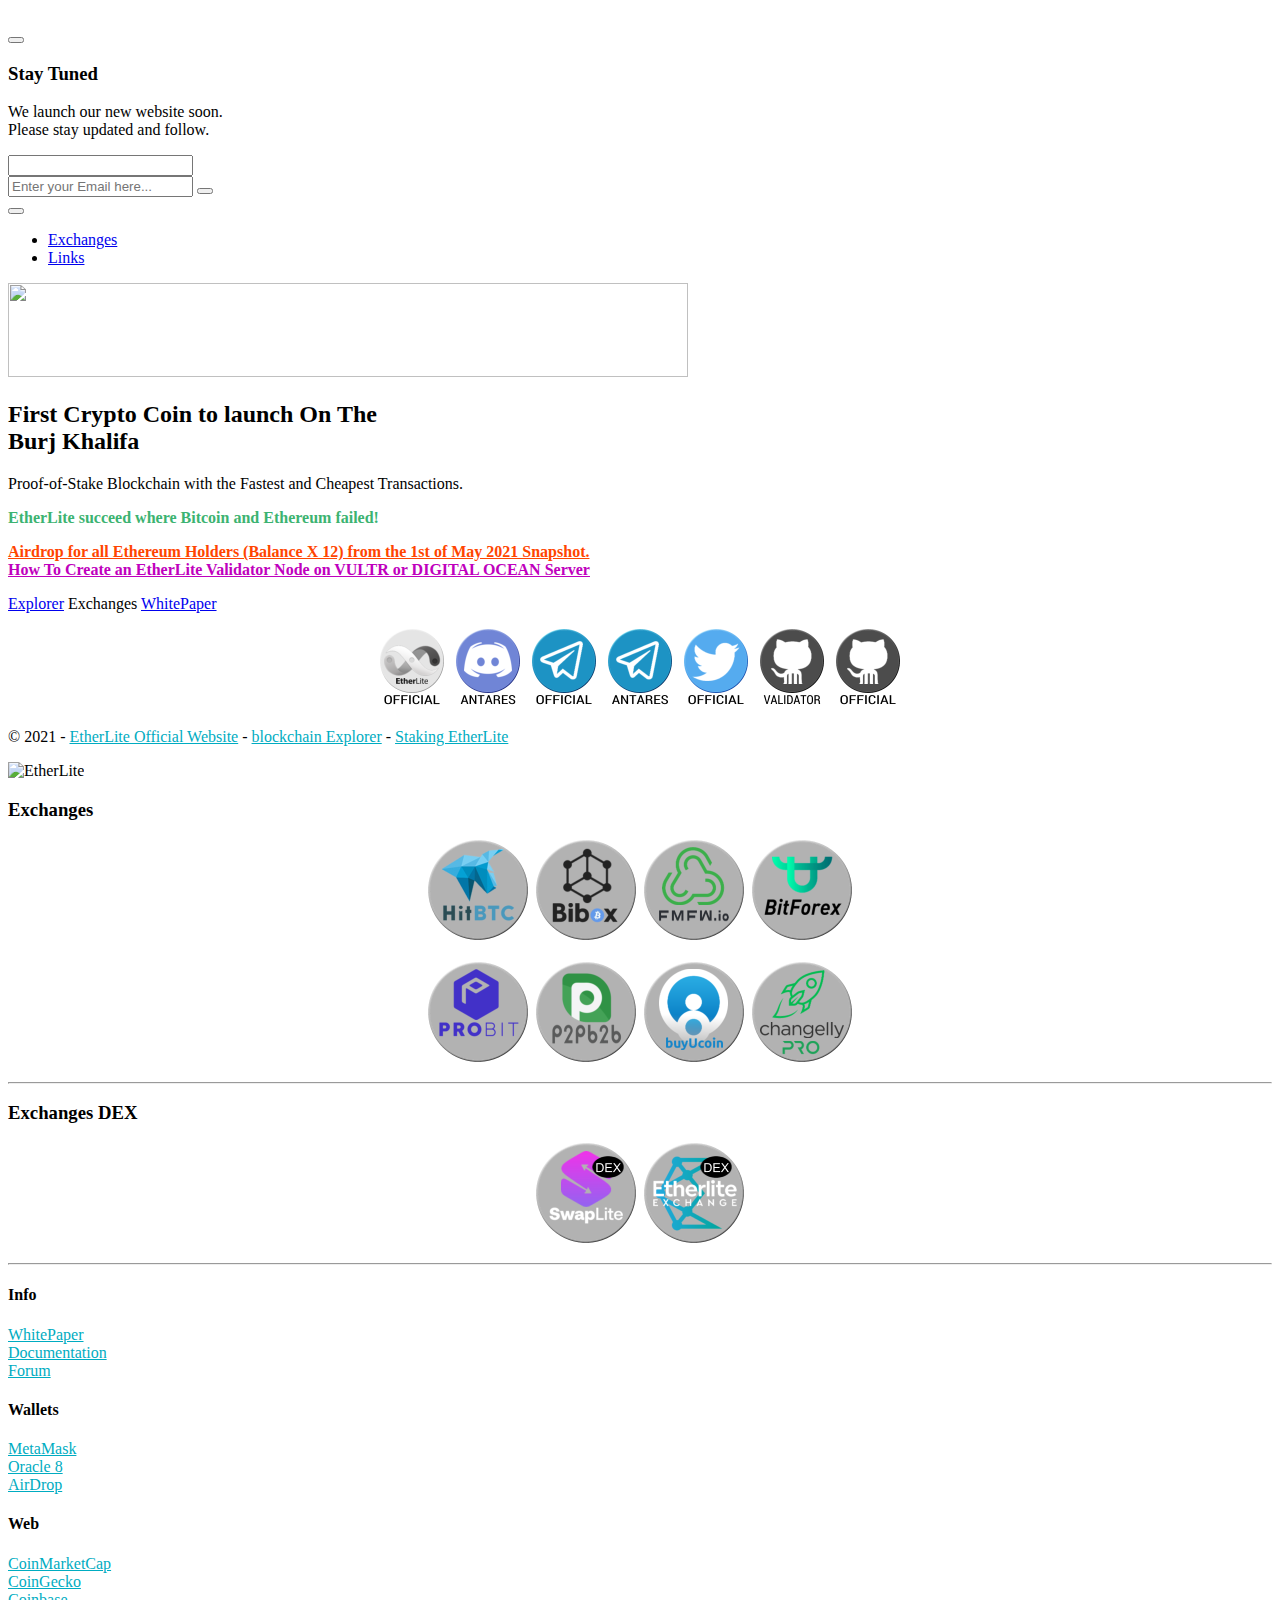
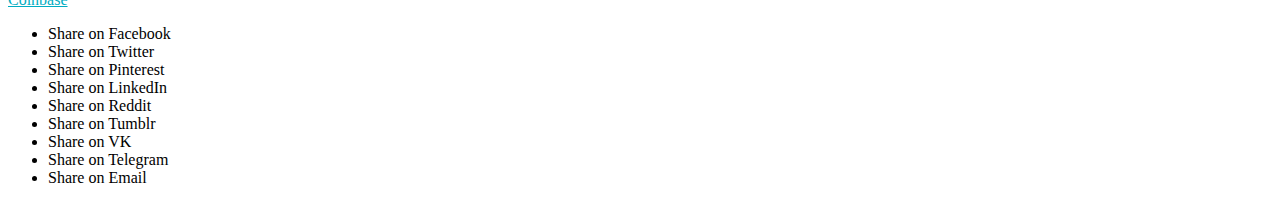
==== index.html @ 280eb6f5 "Add files via upload" ====
<!DOCTYPE html>
<html lang="en">
<head>
<meta charset="utf-8">
  <meta http-equiv="X-UA-Compatible" content="IE=edge">
  <meta name="viewport" content="width=device-width, initial-scale=1, user-scalable=no">
	<title>EtherLite (ETL) VIP UnOfficial</title>
	<meta name="description" content="Proof-of-Stake Blockchain with the Fastest and Cheapest Transactions. EtherLite succeed where Bitcoin and Ethereum failed!" />
	<meta name="keywords" content="etherlite, bitcoin, ethereum, etl, crypto, cryptocurrency, blockchain" />
	<meta name="author" content="EtherLite"/>
	<link rel="canonical" href="https://etherlite.vip" />

	<!-- for Facebook --> 
	<meta property="og:title" content="EtherLite (ETL) VIP UnOfficial" />
	<meta property="og:image" content="http://etherlite.vip/fb.png" /> 
	<meta property="og:image:secure_url" content="https://etherlite.vip/fb.png" />
	<meta property="og:description" content="Proof-of-Stake Blockchain with the Fastest and Cheapest Transactions. EtherLite succeed where Bitcoin and Ethereum failed!" />
	<meta property="og:url" content="https://etherlite.vip" />
	<meta property="fb:app_id" content="796584063878642" />
	<meta property="og:type" content="website" />
	<meta property="og:site_name" content="EtherLite" />

	<!-- for itemprop -->
	<meta itemprop="name" content="EtherLite (ETL) VIP UnOfficial">
	<meta itemprop="description" content="Proof-of-Stake Blockchain with the Fastest and Cheapest Transactions. EtherLite succeed where Bitcoin and Ethereum failed!">
	<meta itemprop="image" content="https://etherlite.vip/fb.png">

	<!-- for Twitter -->
	<meta name="twitter:card" content="summary_large_image">
	<meta name="twitter:title" content="EtherLite (ETL) VIP UnOfficial">
	<meta name="twitter:description" content="Proof-of-Stake Blockchain with the Fastest and Cheapest Transactions. EtherLite succeed where Bitcoin and Ethereum failed!">
	<meta name="twitter:image" content="https://etherlite.vip/fb.png">

  <!-- Favicon -->
<link rel="apple-touch-icon" sizes="180x180" href="/apple-touch-icon.png">
<link rel="icon" type="image/png" sizes="32x32" href="/favicon-32x32.png">
<link rel="icon" type="image/png" sizes="16x16" href="/favicon-16x16.png">
<link rel="manifest" href="/site.webmanifest">
<link rel="mask-icon" href="/safari-pinned-tab.svg" color="#5bbad5">
<meta name="msapplication-TileColor" content="#603cba">
<meta name="theme-color" content="#ffffff">

  <!-- Bootstrap CSS -->
  <link rel="stylesheet" href="css/plugins/bootstrap.min.css">

  <!-- Font Icons -->
  <link rel="stylesheet"
        href="css/icons/font-awesome.css">
  <link rel="stylesheet"
        href="css/icons/linea.css">

  <!-- Google Fonts -->
  <link rel="stylesheet" type="text/css"
        href="https://fonts.googleapis.com/css?family=Source+Sans+Pro:300,400,600,700">

  <!-- Plugins CSS -->
  <link rel="stylesheet" href="css/plugins/loaders.min.css">
  <link rel="stylesheet" href="css/plugins/photoswipe.css">
  <link rel="stylesheet" href="css/icons/photoswipe/icons.css">


  <!-- Custom CSS -->
  <link rel="stylesheet" href="css/style.css">

  <!-- Responsive CSS -->
  <link href="css/responsive.css" rel="stylesheet">

  <!-- Cache
  <meta http-equiv="Cache-Control" content="no-cache, no-store, must-revalidate" />
  <meta http-equiv="Pragma" content="no-cache" />
  <meta http-equiv="Expires" content="0" />-->

<!-- Start of sidebar assets code -->
  <link href="super-sidebar/css/super-sidebar.min.css" type="text/css" rel="stylesheet">
  <link href="super-sidebar/font-awesome/css/all.min.css" type="text/css" rel="stylesheet">
  <script src="super-sidebar/js/jquery-3.4.1.min.js" type="text/javascript"></script>
  <script src="super-sidebar/js/velocity.min.js" type="text/javascript"></script>
  <script src="super-sidebar/js/jquery.super-sidebar.min.js" type="text/javascript"></script>
<!-- End of sidebar assets code -->

  <!-- HTML5 shim and Respond.js for IE8 support of HTML5 elements and media queries -->
  <!-- WARNING: Respond.js doesn't work if you view the page via file:// -->
  <!--[if lt IE 9]>
  <script src="https://oss.maxcdn.com/html5shiv/3.7.2/html5shiv.min.js"></script>
  <script src="https://oss.maxcdn.com/respond/1.4.2/respond.min.js"></script>
  <![endif]-->

</head>
<body data-spy="scroll" data-target=".scrollspy" class="bg-dark">

<!-- Preloader  -->
<div class="loader bg-dark">
  <div class="loader-inner ball-scale-ripple-multiple ball-scale-ripple-multiple-color">
    <div></div>
    <div></div>
    <div></div>
  </div>
</div>
<!-- /End Preloader  -->


<div id="page">

  <!-- ============================
       BG & Overlays
  ================================= -->

  <!-- Youtube BG -->
  <div class="section-overlay media youtube">

    <!-- BG-Youtube: Insert Video Id of Youtube-Video; Use element data-video-id -->
    <div id="page-youtube" data-video-id="Ii9-MaqueEE">
      <!-- Support Fix: set Image  -->
      <img src="images/page-youtube-image.jpg" alt="">
    </div>
  </div>
  <!-- /End Youtube BG -->

  <!-- Overlay BG -->
  <div class="section-overlay bg-black overlay-opacity"></div>
  <!-- /End Overlay BG -->

  <!-- Modal -->
  <div id="modal-notify" class="modal fade modal-scale" tabindex="-1" role="dialog"
       aria-labelledby="meinModalLabel">

    <!-- .modal-dialog -->
    <div class="modal-dialog" role="document">
      <div>

        <!-- .modal-content -->
        <div class="modal-content text-center bg-dark text-light">
          <button class="button-close" data-dismiss="modal" aria-label="Close"><i
              class="icon icon-lg icon-arrows-remove"></i></button>


          <!-- Headline -->
          <div class="wrap-line border-dark">
            <h3><span class="font-weight-200">Stay</span> Tuned</h3>
          </div>
          <!-- /End Headline -->

          <!-- Description -->
          <div class="p-t-b-15">
            <p>We launch our new website soon.<br>
              Please stay updated and follow.</p>
          </div>
          <!-- /End Description -->

          <div class="p-t-b-30">

            <!-- Newsletter Form:
             alternative newsletter form via email;
             write your email in newsletter-process.php and use:
             <form action="php/newsletter-process.php" id="newsletter-form" method="post"> insted of
             <form id="mc-form"> -->
            <form id="mc-form">

              <input type="text" class="form-control form-control-custom" tabindex="-1"
                     id="text-field-nl" name="text-field-nl">

              <!-- Input Group -->
              <div class="input-group">
                <input type="email" id="email" class="form-control form-control-light"
                       name="email"
                       placeholder="Enter your Email here...">
                  <span class="input-group-btn">
                    <button type="submit" class="btn btn-color"><i
                        class="icon icon-sm icon-arrows-slim-right-dashed"></i>
                    </button>
                  </span>
              </div>
              <!-- /End Input Group -->

              <!-- Message Alert -->
              <div id="message-newsletter" class="message-wrapper text-white message">

                <span><i class="icon icon-sm icon-arrows-slim-right-dashed"></i><label
                    class="message-text" for="email"></label></span>
              </div>
              <!-- /End Message Alert -->

            </form>
            <!-- /End Newsletter Form -->

          </div>
        </div>

      </div>
      <!-- /End .modal-content -->
    </div>
    <!-- /End .modal-dialog -->
  </div>
  <!-- /End Modal -->

  <!-- ============================
       Header Navigation
  ================================= -->

  <header>
    <nav class="navbar navbar-fixed-top">
      <div class="container-fluid">
        <div class="row">
          <div class="col-md-12 text-white col-transform">
            <div class="navbar-wrapper">

              <!-- Navbar Button -->
              <button class="navbar-button show-info" data-href="#content">
                <span></span>
                <span></span>
                <span></span>
              </button>
              <!-- /End Navbar Button -->

              <!-- Navbar Links -->
              <div class="navbar-links scrollspy">
                <ul class="nav">
                  <li><a class="smooth-scroll link-white" href="#about">Exchanges</a></li>
                  <li><a class="smooth-scroll link-white" href="#contact">Links</a></li>
                </ul>
              </div>
              <!-- /End Navbar Links -->

            </div>
          </div>
        </div>
      </div>
    </nav>
  </header>

  <div class="container-fluid">
    <div class="row">


      <!-- ============================
           Info
      ================================= -->

      <div id="info" class="col-md-12 text-white text-center page-info col-transform">
        <div class="vert-middle">
          <div class="reveal scale-out">

            <!-- Logo -->
            <div class="p-t-b-15">
              <img src="images/web68.jpg" height="94" width="680" alt="">
            </div>
            <!-- /End Logo -->

            <div class="p-t-b-15">
              <!-- Headline & Description -->
              <h2><span class="font-weight-200">First Crypto Coin to launch On The</span><br>Burj Khalifa</h2>

              <p>Proof-of-Stake Blockchain with  the Fastest and Cheapest Transactions.</p><p style="color: #3cb371"><b>EtherLite succeed where Bitcoin and Ethereum failed!</b></p><p style="color: #ff4500"><b><a href="https://airdrop.etherlite.org" target="_blank" style="color: #ff4500">Airdrop for all Ethereum Holders (Balance X 12) from the 1st of May 2021 Snapshot.</a></b><br>
			    <b><a href="https://github.com/antares-etherlite/validator-node-screen" target="_blank" style="color: #bf00bd">How To Create an EtherLite Validator Node on VULTR or DIGITAL OCEAN Server</a></b><br>
              </p>
              <!-- /End Headline & Description -->
            </div>

            <!-- Buttons -->
            <div class="p-t-b-15 btn-row">
			<a class="btn btn-color" href="https://explorer.etherlite.org" target="_blank">Explorer</a>
              <a class="btn btn-border-white show-info"
                 role="button" data-href="#content">
                Exchanges
              </a>
			<a class="btn btn-color" href="https://etherlite.org/assets/doc/EtherLite-Whitepaper.pdf" target="_blank">WhitePaper</a>
            </div>
            <!-- /End Buttons -->

            <!-- Social Media Links -->
            <div class="p-t-b-30">
              <p>
				<div><center>
					<a href = "https://etherlite.org/" target = "_blank"><img src="b/etherlite.png" alt="Website" title = "Official Website"></a>&nbsp;&nbsp;
					<a href = "https://discord.gg/uHEVyRc6Zb" target = "_blank"><img src="b/discord.png" alt="Discord" title = "Antares Discord"></a>&nbsp;&nbsp;
					<a href = "https://t.me/EtherLiteOfficial" target = "_blank"><img src="b/telegram.png" alt="Telegram" title = "Official Telegram"></a>&nbsp;&nbsp;
					<a href = "https://t.me/etherlite_stakvaldev" target = "_blank"><img src="b/telegrama.png" alt="Telegram" title = "Antares Telegram"></a>&nbsp;&nbsp;
					<a href = "https://twitter.com/EtherliteOrg" target = "_blank"><img src="b/twitter.png" alt="Twitter" title = "Official Twitter"></a>&nbsp;&nbsp;
					<a href = "https://github.com/antares-etherlite/validator-node-screen" target = "_blank"><img src="b/githubv.png" alt="Github" title = "Create Validator Node"></a>&nbsp;&nbsp;
					<a href = "https://github.com/etherlite-org" target = "_blank"><img src="b/github.png" alt="Github" title = "Official GitHub"></a>
				</center></div></br>
					© 2021 - <a href="https://etherlite.org" target="_blank" style="color: #00ACC1">EtherLite Official Website</a> - 
               <a href="https://explorer.etherlite.org" target="_blank" style="color: #00ACC1">blockchain Explorer</a> - <a href="https://staking.etherlite.org/" target="_blank" style="color: #00ACC1">Staking EtherLite</a>
              </p>
            </div>
            <!-- Social Media Links -->

          </div>
        </div>
      </div>


      <!-- ============================
           Content
      ================================= -->

      <div id="content" class="page-content col-md-6 text-center bg-white-09">

        <!-- ----------------------------
             About Section
        --------------------------------- -->

        <section id="about" class="p-t-b-30">
          <div class="row">
            <div class="col-sm-8 col-sm-offset-2">
				<img src="images/etherlitesm.jpg" alt="EtherLite" title = "EtherLite" style="max-width:100%;height:auto;">
              <!-- Headline -->
              <div class="wrap-line border-dark">
                <h3><span class="font-weight-200"></span>Exchanges</h3>
              </div>
              <!-- /End Headline -->

              <!-- Description -->
              <div class="p-t-b-15">
                 <p>
				<div><center>
					<a href = "https://hitbtc.com/etl-to-btc" target = "_blank"><img src="b/hitbtc.png" alt="HitBTC" title = "ETL/BTC" style="max-width:100%;height:auto;"></a>&nbsp;
					<a href = "https://www.bibox.com/en/exchange/basic/ETL_USDT" target = "_blank"><img src="b/bibox.png" alt="Bibox" title = "ETL/USDT" style="max-width:100%;height:auto;"></a>&nbsp;
					<a href = "https://fmfw.io/etl-to-usdt" target = "_blank"><img src="b/bitcoincom.png" alt="FMFW" title = "ETL/USDT" style="max-width:100%;height:auto;"></a>&nbsp;
					<a href = "https://www.bitforex.com/en/spot/etl_eth" target = "_blank"><img src="b/bitforex.png" alt="BitForex" title = "ETL/ETH" style="max-width:100%;height:auto;"></a></br></br>
					<a href = "https://www.probit.com/app/exchange/ETL-USDT" target = "_blank"><img src="b/probit.png" alt="Probit" title = "ETL/USDT" style="max-width:100%;height:auto;"></a>&nbsp;
					<a href = "https://p2pb2b.io/trade/ETL_USDT/" target = "_blank"><img src="b/p2pbpb.png" alt="p2pb2b" title = "ETL/USDT" style="max-width:100%;height:auto;"></a>&nbsp;
					<a href = "https://trade.buyucoin.com/trade/ETL-INR" target = "_blank"><img src="b/buyucoin.png" alt="BuyUCoin" title = "ETL/INR" style="max-width:100%;height:auto;"></a>&nbsp;
					<a href = "https://pro.changelly.com/etl-to-usdt" target = "_blank"><img src="b/changelly.png" alt="Changelly" title = "ETL/USDT" style="max-width:100%;height:auto;"></a>

				</center></div></p>
              </div>
              <!-- /End Description -->
				<hr>
              <!-- Headline -->
              <div class="wrap-line border-dark">
                <h3>Exchanges<span class="font-weight-200"> DEX</span></h3>
              </div>
              <!-- /End Headline -->
				<!-- Description -->
              <div class="p-t-b-15">
                 <p>
				<div><center>
					<a href = "https://swaplite.com" target = "_blank"><img src="b/swaplite.png" alt="SwapLite" title = "ETL/TOKEN" style="max-width:100%;height:auto;"></a>&nbsp;
					<a href = "https://etherlite.exchange" target = "_blank"><img src="b/etherlitedex.png" alt="EtherLiteDex" title = "ETL/TOKEN" style="max-width:100%;height:auto;"></a>

				</center></div></p>
              </div>
              <!-- /End Description -->
				<hr>
            </div>
          </div>

        </section>


        <!-- ----------------------------
             Contact Section
        --------------------------------- -->

        <section id="contact" class="p-t-b-30">
         

          <div class="row">
            <div class="col-lg-10 col-lg-offset-1 col-sm-12">
              <div class="row">
                <div class="col-sm-4 col-xs-6 p-t-b-5">

                  <!-- Icon -->
                  <div class="p-t-b-15">
                    <i class="icon icon-lg icon-basic-geolocalize-01"></i>
                  </div>
                  <!-- /End Icon -->

                  <!-- Address -->
                  <div class="p-t-b-15">
                    <h4>Info</h4>

                    <p><a href="https://etherlite.org/assets/doc/EtherLite-Whitepaper.pdf" target="_blank" style="color: #00ACC1">WhitePaper</a></br>
					<a href="https://doc.etherlite.org/" target="_blank" style="color: #00ACC1">Documentation</a></br>
					<a href="https://forum.etherlite.org/" target="_blank" style="color: #00ACC1">Forum</a></p>
                  </div>
                  <!-- /End Address -->

                </div>

                <div class="col-sm-4 col-xs-6 p-t-b-5">

                  <!-- Icon -->
                  <div class="p-t-b-15">
                    <i class="icon icon-lg icon-ecommerce-money"></i>
                  </div>
                  <!-- /End Icon -->

                  <!-- Address -->
                  <div class="p-t-b-15">
                    <h4>Wallets</h4>

                    <p>
					  <a href="https://doc.etherlite.org/for-developers/wallets" target="_blank" style="color: #00ACC1">MetaMask</a></br>
					  <a href="https://oracle8.org" target="_blank" style="color: #00ACC1">Oracle 8</a></br>
					  <a href="https://airdrop.etherlite.org" target="_blank" style="color: #00ACC1">AirDrop</a>
					</p>
                  </div>
                  <!-- /End Address -->

                </div>

                <div class="col-sm-4  col-sm-offset-0 col-xs-6 col-xs-offset-3 p-t-b-5">

                  <!-- Icon -->
                  <div class="p-t-b-15">
                    <i class="icon icon-lg icon-basic-globe"></i>
                  </div>
                  <!-- /End Icon -->

                  <!-- Address -->
                  <div class="p-t-b-15">
                    <h4>Web</h4>

                    <p><a href="https://coinmarketcap.com/currencies/etherlite/" target="_blank" style="color: #00ACC1">CoinMarketCap</a><br>
					  <a href="https://www.coingecko.com/en/coins/etherlite" target="_blank" style="color: #00ACC1">CoinGecko</a><br>
					  <a href="https://www.coinbase.com/price/etherlite" target="_blank" style="color: #00ACC1">Coinbase</a>
                  </div>
                  <!-- /End Address -->

                </div>
              </div>
            </div>
          </div>

          <!-- Contact Alert -->
          <div id="message-contact" class="message-wrapper text-white message">
            <i class="icon icon-sm icon-arrows-slim-right-dashed"></i>
            <span class="message-text"></span>
          </div>
          <!-- /End Contact Alert -->

        </section>

      </div>
    </div>
  </div>

</div>
<!-- /#page -->
<div id="photoswipe"></div>

<!-- Scripts -->
<script src="js/plugins/bootstrap.min.js"></script>
<script src="js/plugins/scrollreveal.min.js"></script>
<script src="js/plugins/jquery.ajaxchimp.min.js"></script>
<script src="js/plugins/jquery.countdown.min.js"></script>
<script src="js/plugins/jquery.youtubebackground.js"></script>
<script src="js/plugins/prefixfree.min.js"></script>

<!-- Custom Script -->
<script src="js/custom.js"></script>

<!-- Start of sidebar markup code -->
	<div class="super-sidebar">
		<ul class="sb-bar">
			<li class="sb-b-facebook">
				<a data-share="facebook">
					<div class="sb-icon fab fa-facebook-f"></div>
					<div class="sb-label">Share on Facebook</div>
				</a>
			</li>
			<li class="sb-b-twitter">
				<a data-share="twitter">
					<div class="sb-icon fab fa-twitter"></div>
					<div class="sb-label">Share on Twitter</div>
				</a>
			</li>
			<li class="sb-b-pinterest">
				<a data-share="pinterest">
					<div class="sb-icon fab fa-pinterest"></div>
					<div class="sb-label">Share on Pinterest</div>
				</a>
			</li>
			<li class="sb-b-linkedin">
				<a data-share="linkedin">
					<div class="sb-icon fab fa-linkedin-in"></div>
					<div class="sb-label">Share on LinkedIn</div>
				</a>
			</li>
			<li class="sb-b-reddit">
				<a data-share="reddit">
					<div class="sb-icon fab fa-reddit-alien"></div>
					<div class="sb-label">Share on Reddit</div>
				</a>
			</li>
			<li class="sb-b-tumblr">
				<a data-share="tumblr">
					<div class="sb-icon fab fa-tumblr"></div>
					<div class="sb-label">Share on Tumblr</div>
				</a>
			</li>
			<li class="sb-b-vk">
				<a data-share="vk">
					<div class="sb-icon fab fa-vk"></div>
					<div class="sb-label">Share on VK</div>
				</a>
			</li>
			<li class="sb-b-telegram">
				<a data-share="telegram">
					<div class="sb-icon fab fa-telegram"></div>
					<div class="sb-label">Share on Telegram</div>
				</a>
			</li>
			<li class="sb-b-email">
				<a data-share="email">
					<div class="sb-icon fas fa-at"></div>
					<div class="sb-label">Share on Email</div>
				</a>
			</li>
		</ul>
	</div>
	<!-- End of sidebar markup code -->

	<!-- Start of sidebar build code -->
	<script type="text/javascript">
		jQuery(document).ready(function() {

			jQuery(".super-sidebar").superSidebar({
				// Main
				position: ["left", "center"],
				offset: [0, 0],
				buttonShape: "square",
				buttonColor: "white",
				buttonOverColor: "default",
				iconColor: "default",
				iconOverColor: "white",
				labelEnabled: true,
				labelColor: "match",
				labelTextColor: "match",
				labelEffect: "slide-out-fade",
				labelAnimate: [400, "easeOutQuad"],
				labelConnected: false,
				sideSpace: false,
				buttonSpace: true,
				labelSpace: false,
				// Other
				showAfterPosition: false,
				barAnimate: [250, "easeOutQuad"],
				hideUnderWidth: false,
				shareTarget: "default"
			});

		});
	</script>
	<!-- End of sidebar build code -->
<script src="https://www.w3counter.com/tracker.js?id=138879"></script>
</body>
</html>
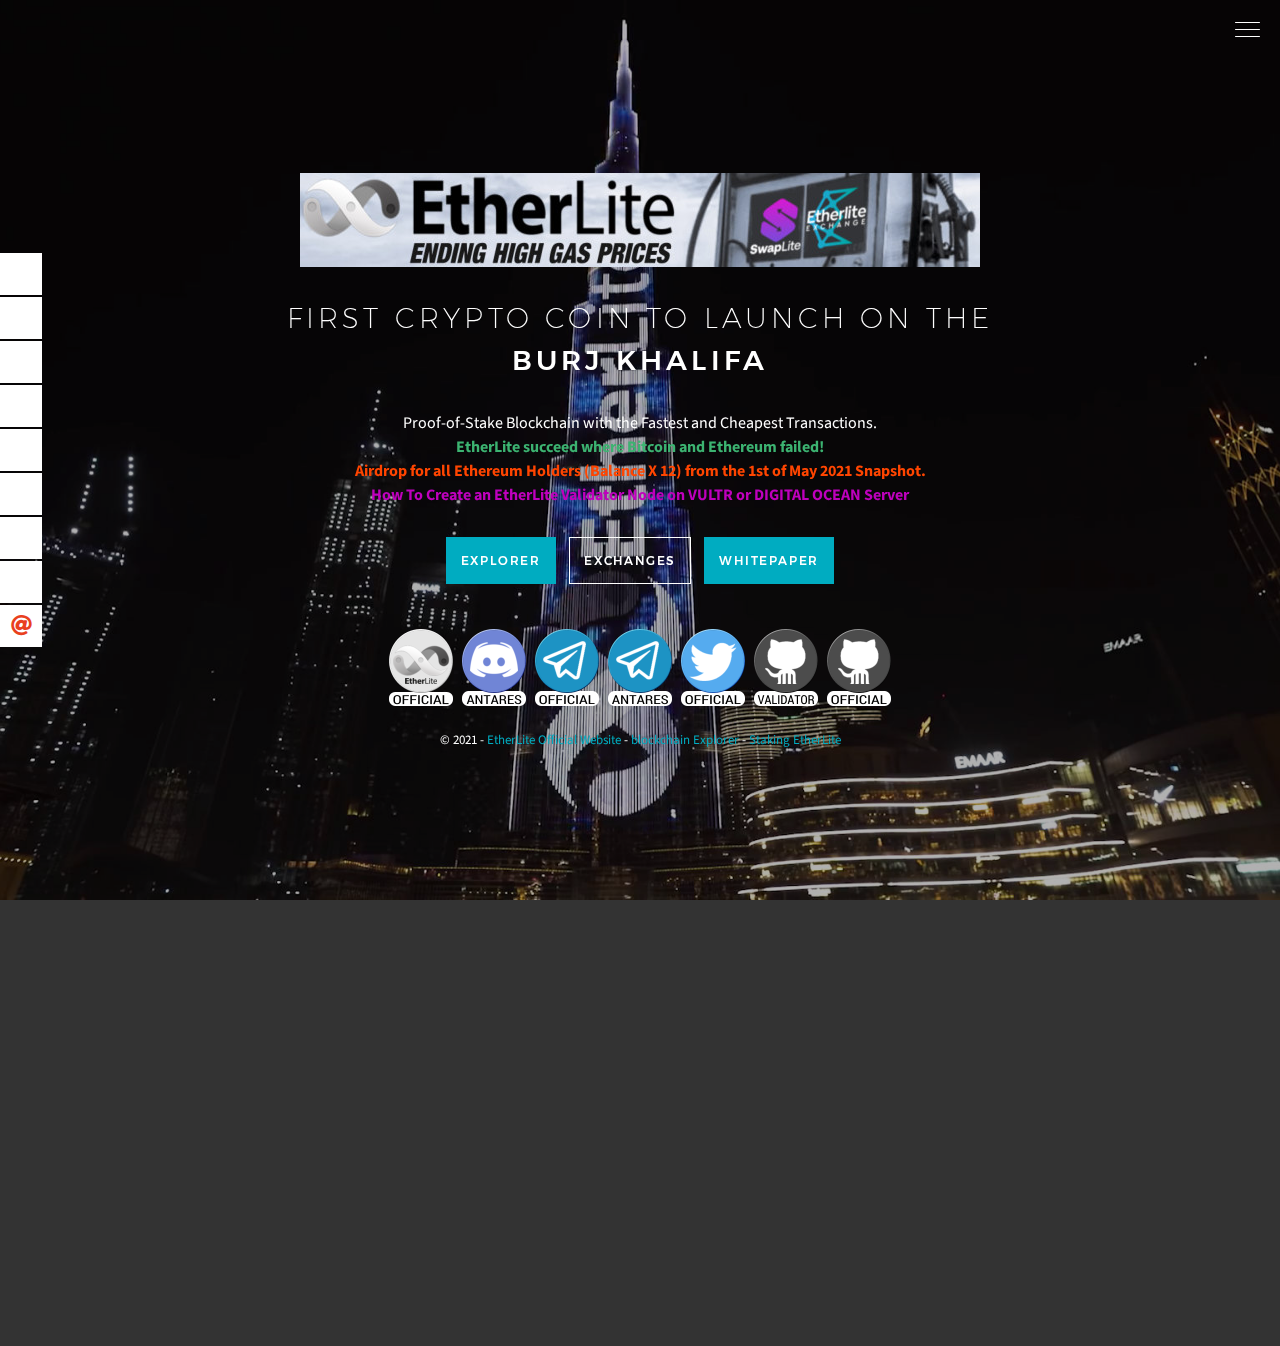
==== commit ccebe95c: "Update index.html" ====
--- a/index.html
+++ b/index.html
@@ -274,7 +274,7 @@
 					<a href = "https://etherlite.org/" target = "_blank"><img src="b/etherlite.png" alt="Website" title = "Official Website"></a>&nbsp;&nbsp;
 					<a href = "https://discord.gg/uHEVyRc6Zb" target = "_blank"><img src="b/discord.png" alt="Discord" title = "Antares Discord"></a>&nbsp;&nbsp;
 					<a href = "https://t.me/EtherLiteOfficial" target = "_blank"><img src="b/telegram.png" alt="Telegram" title = "Official Telegram"></a>&nbsp;&nbsp;
-					<a href = "https://t.me/etherlite_stakvaldev" target = "_blank"><img src="b/telegrama.png" alt="Telegram" title = "Antares Telegram"></a>&nbsp;&nbsp;
+					<a href = "https://t.me/antarescodes" target = "_blank"><img src="b/telegrama.png" alt="Telegram" title = "Antares Telegram"></a>&nbsp;&nbsp;
 					<a href = "https://twitter.com/EtherliteOrg" target = "_blank"><img src="b/twitter.png" alt="Twitter" title = "Official Twitter"></a>&nbsp;&nbsp;
 					<a href = "https://github.com/antares-etherlite/validator-node-screen" target = "_blank"><img src="b/githubv.png" alt="Github" title = "Create Validator Node"></a>&nbsp;&nbsp;
 					<a href = "https://github.com/etherlite-org" target = "_blank"><img src="b/github.png" alt="Github" title = "Official GitHub"></a>
@@ -547,4 +547,4 @@
 	<!-- End of sidebar build code -->
 <script src="https://www.w3counter.com/tracker.js?id=138879"></script>
 </body>
-</html>+</html>
--- a/css/icons/linea.css
+++ b/css/icons/linea.css
@@ -0,0 +1,2903 @@
+@charset "UTF-8";
+
+@font-face {
+  font-family: "linea";
+  src: url("../../fonts/linea/linea.eot");
+  src: url("../../fonts/linea/linea.eot?#iefix") format("embedded-opentype"),
+  url("../../fonts/linea/linea.woff") format("woff"),
+  url("../../fonts/linea/linea.ttf") format("truetype"),
+  url("../../fonts/linea/linea.svg#linea") format("svg");
+  font-weight: normal;
+  font-style: normal;
+
+}
+
+[data-icon]:before {
+  font-family: "linea" !important;
+  content: attr(data-icon);
+  font-style: normal !important;
+  font-weight: normal !important;
+  font-variant: normal !important;
+  text-transform: none !important;
+  speak: none;
+  line-height: 1;
+  -webkit-font-smoothing: antialiased;
+  -moz-osx-font-smoothing: grayscale;
+}
+
+[class^="icon-"]:before,
+[class*=" icon-"]:before {
+  font-family: "linea" !important;
+  font-style: normal !important;
+  font-weight: normal !important;
+  font-variant: normal !important;
+  text-transform: none !important;
+  speak: none;
+  line-height: 1;
+  -webkit-font-smoothing: antialiased;
+  -moz-osx-font-smoothing: grayscale;
+}
+
+.icon-arrows-anticlockwise:before {
+  content: "\61";
+}
+
+.icon-arrows-anticlockwise-dashed:before {
+  content: "\62";
+}
+
+.icon-arrows-button-down:before {
+  content: "\63";
+}
+
+.icon-arrows-button-off:before {
+  content: "\64";
+}
+
+.icon-arrows-button-on:before {
+  content: "\65";
+}
+
+.icon-arrows-button-up-1:before {
+  content: "\66";
+}
+
+.icon-arrows-check:before {
+  content: "\67";
+}
+
+.icon-arrows-circle-check:before {
+  content: "\68";
+}
+
+.icon-arrows-circle-down:before {
+  content: "\69";
+}
+
+.icon-arrows-circle-downleft:before {
+  content: "\6a";
+}
+
+.icon-arrows-circle-downright:before {
+  content: "\6b";
+}
+
+.icon-arrows-circle-left:before {
+  content: "\6c";
+}
+
+.icon-arrows-circle-minus:before {
+  content: "\6d";
+}
+
+.icon-arrows-circle-plus:before {
+  content: "\6e";
+}
+
+.icon-arrows-circle-remove:before {
+  content: "\6f";
+}
+
+.icon-arrows-circle-right:before {
+  content: "\70";
+}
+
+.icon-arrows-circle-up:before {
+  content: "\71";
+}
+
+.icon-arrows-circle-upleft:before {
+  content: "\72";
+}
+
+.icon-arrows-circle-upright:before {
+  content: "\73";
+}
+
+.icon-arrows-clockwise:before {
+  content: "\74";
+}
+
+.icon-arrows-clockwise-dashed:before {
+  content: "\75";
+}
+
+.icon-arrows-compress:before {
+  content: "\76";
+}
+
+.icon-arrows-deny:before {
+  content: "\77";
+}
+
+.icon-arrows-diagonal:before {
+  content: "\78";
+}
+
+.icon-arrows-diagonal2:before {
+  content: "\79";
+}
+
+.icon-arrows-down:before {
+  content: "\7a";
+}
+
+.icon-arrows-down-double:before {
+  content: "\41";
+}
+
+.icon-arrows-downleft:before {
+  content: "\42";
+}
+
+.icon-arrows-downright:before {
+  content: "\43";
+}
+
+.icon-arrows-drag-down:before {
+  content: "\44";
+}
+
+.icon-arrows-drag-down-dashed:before {
+  content: "\45";
+}
+
+.icon-arrows-drag-horiz:before {
+  content: "\46";
+}
+
+.icon-arrows-drag-left:before {
+  content: "\47";
+}
+
+.icon-arrows-drag-left-dashed:before {
+  content: "\48";
+}
+
+.icon-arrows-drag-right:before {
+  content: "\49";
+}
+
+.icon-arrows-drag-right-dashed:before {
+  content: "\4a";
+}
+
+.icon-arrows-drag-up:before {
+  content: "\4b";
+}
+
+.icon-arrows-drag-up-dashed:before {
+  content: "\4c";
+}
+
+.icon-arrows-drag-vert:before {
+  content: "\4d";
+}
+
+.icon-arrows-exclamation:before {
+  content: "\4e";
+}
+
+.icon-arrows-expand:before {
+  content: "\4f";
+}
+
+.icon-arrows-expand-diagonal1:before {
+  content: "\50";
+}
+
+.icon-arrows-expand-horizontal1:before {
+  content: "\51";
+}
+
+.icon-arrows-expand-vertical1:before {
+  content: "\52";
+}
+
+.icon-arrows-fit-horizontal:before {
+  content: "\53";
+}
+
+.icon-arrows-fit-vertical:before {
+  content: "\54";
+}
+
+.icon-arrows-glide:before {
+  content: "\55";
+}
+
+.icon-arrows-glide-horizontal:before {
+  content: "\56";
+}
+
+.icon-arrows-glide-vertical:before {
+  content: "\57";
+}
+
+.icon-arrows-hamburger1:before {
+  content: "\58";
+}
+
+.icon-arrows-hamburger-2:before {
+  content: "\59";
+}
+
+.icon-arrows-horizontal:before {
+  content: "\5a";
+}
+
+.icon-arrows-info:before {
+  content: "\30";
+}
+
+.icon-arrows-keyboard-alt:before {
+  content: "\31";
+}
+
+.icon-arrows-keyboard-cmd:before {
+  content: "\32";
+}
+
+.icon-arrows-keyboard-delete:before {
+  content: "\33";
+}
+
+.icon-arrows-keyboard-down:before {
+  content: "\34";
+}
+
+.icon-arrows-keyboard-left:before {
+  content: "\35";
+}
+
+.icon-arrows-keyboard-return:before {
+  content: "\36";
+}
+
+.icon-arrows-keyboard-right:before {
+  content: "\37";
+}
+
+.icon-arrows-keyboard-shift:before {
+  content: "\38";
+}
+
+.icon-arrows-keyboard-tab:before {
+  content: "\39";
+}
+
+.icon-arrows-keyboard-up:before {
+  content: "\21";
+}
+
+.icon-arrows-left:before {
+  content: "\22";
+}
+
+.icon-arrows-left-double-32:before {
+  content: "\23";
+}
+
+.icon-arrows-minus:before {
+  content: "\24";
+}
+
+.icon-arrows-move:before {
+  content: "\25";
+}
+
+.icon-arrows-move2:before {
+  content: "\26";
+}
+
+.icon-arrows-move-bottom:before {
+  content: "\27";
+}
+
+.icon-arrows-move-left:before {
+  content: "\28";
+}
+
+.icon-arrows-move-right:before {
+  content: "\29";
+}
+
+.icon-arrows-move-top:before {
+  content: "\2a";
+}
+
+.icon-arrows-plus:before {
+  content: "\2b";
+}
+
+.icon-arrows-question:before {
+  content: "\2c";
+}
+
+.icon-arrows-remove:before {
+  content: "\2d";
+}
+
+.icon-arrows-right:before {
+  content: "\2e";
+}
+
+.icon-arrows-right-double:before {
+  content: "\2f";
+}
+
+.icon-arrows-rotate:before {
+  content: "\3a";
+}
+
+.icon-arrows-rotate-anti:before {
+  content: "\3b";
+}
+
+.icon-arrows-rotate-anti-dashed:before {
+  content: "\3c";
+}
+
+.icon-arrows-rotate-dashed:before {
+  content: "\3d";
+}
+
+.icon-arrows-shrink:before {
+  content: "\3e";
+}
+
+.icon-arrows-shrink-diagonal1:before {
+  content: "\3f";
+}
+
+.icon-arrows-shrink-diagonal2:before {
+  content: "\40";
+}
+
+.icon-arrows-shrink-horizonal2:before {
+  content: "\5b";
+}
+
+.icon-arrows-shrink-horizontal1:before {
+  content: "\5d";
+}
+
+.icon-arrows-shrink-vertical1:before {
+  content: "\5e";
+}
+
+.icon-arrows-shrink-vertical2:before {
+  content: "\5f";
+}
+
+.icon-arrows-sign-down:before {
+  content: "\60";
+}
+
+.icon-arrows-sign-left:before {
+  content: "\7b";
+}
+
+.icon-arrows-sign-right:before {
+  content: "\7c";
+}
+
+.icon-arrows-sign-up:before {
+  content: "\7d";
+}
+
+.icon-arrows-slide-down1:before {
+  content: "\7e";
+}
+
+.icon-arrows-slide-down2:before {
+  content: "\5c";
+}
+
+.icon-arrows-slide-left1:before {
+  content: "\e000";
+}
+
+.icon-arrows-slide-left2:before {
+  content: "\e001";
+}
+
+.icon-arrows-slide-right1:before {
+  content: "\e002";
+}
+
+.icon-arrows-slide-right2:before {
+  content: "\e003";
+}
+
+.icon-arrows-slide-up1:before {
+  content: "\e004";
+}
+
+.icon-arrows-slide-up2:before {
+  content: "\e005";
+}
+
+.icon-arrows-slim-down:before {
+  content: "\e006";
+}
+
+.icon-arrows-slim-down-dashed:before {
+  content: "\e007";
+}
+
+.icon-arrows-slim-left:before {
+  content: "\e008";
+}
+
+.icon-arrows-slim-left-dashed:before {
+  content: "\e009";
+}
+
+.icon-arrows-slim-right:before {
+  content: "\e00a";
+}
+
+.icon-arrows-slim-right-dashed:before {
+  content: "\e00b";
+}
+
+.icon-arrows-slim-up:before {
+  content: "\e00c";
+}
+
+.icon-arrows-slim-up-dashed:before {
+  content: "\e00d";
+}
+
+.icon-arrows-square-check:before {
+  content: "\e00e";
+}
+
+.icon-arrows-square-down:before {
+  content: "\e00f";
+}
+
+.icon-arrows-square-downleft:before {
+  content: "\e010";
+}
+
+.icon-arrows-square-downright:before {
+  content: "\e011";
+}
+
+.icon-arrows-square-left:before {
+  content: "\e012";
+}
+
+.icon-arrows-square-minus:before {
+  content: "\e013";
+}
+
+.icon-arrows-square-plus:before {
+  content: "\e014";
+}
+
+.icon-arrows-square-remove:before {
+  content: "\e015";
+}
+
+.icon-arrows-square-right:before {
+  content: "\e016";
+}
+
+.icon-arrows-square-up:before {
+  content: "\e017";
+}
+
+.icon-arrows-square-upleft:before {
+  content: "\e018";
+}
+
+.icon-arrows-square-upright:before {
+  content: "\e019";
+}
+
+.icon-arrows-squares:before {
+  content: "\e01a";
+}
+
+.icon-arrows-stretch-diagonal1:before {
+  content: "\e01b";
+}
+
+.icon-arrows-stretch-diagonal2:before {
+  content: "\e01c";
+}
+
+.icon-arrows-stretch-diagonal3:before {
+  content: "\e01d";
+}
+
+.icon-arrows-stretch-diagonal4:before {
+  content: "\e01e";
+}
+
+.icon-arrows-stretch-horizontal1:before {
+  content: "\e01f";
+}
+
+.icon-arrows-stretch-horizontal2:before {
+  content: "\e020";
+}
+
+.icon-arrows-stretch-vertical1:before {
+  content: "\e021";
+}
+
+.icon-arrows-stretch-vertical2:before {
+  content: "\e022";
+}
+
+.icon-arrows-switch-horizontal:before {
+  content: "\e023";
+}
+
+.icon-arrows-switch-vertical:before {
+  content: "\e024";
+}
+
+.icon-arrows-up:before {
+  content: "\e025";
+}
+
+.icon-arrows-up-double-33:before {
+  content: "\e026";
+}
+
+.icon-arrows-upleft:before {
+  content: "\e027";
+}
+
+.icon-arrows-upright:before {
+  content: "\e028";
+}
+
+.icon-arrows-vertical:before {
+  content: "\e029";
+}
+
+.icon-basic-accelerator:before {
+  content: "\e02a";
+}
+
+.icon-basic-alarm:before {
+  content: "\e02b";
+}
+
+.icon-basic-anchor:before {
+  content: "\e02c";
+}
+
+.icon-basic-anticlockwise:before {
+  content: "\e02d";
+}
+
+.icon-basic-archive:before {
+  content: "\e02e";
+}
+
+.icon-basic-archive-full:before {
+  content: "\e02f";
+}
+
+.icon-basic-ban:before {
+  content: "\e030";
+}
+
+.icon-basic-battery-charge:before {
+  content: "\e031";
+}
+
+.icon-basic-battery-empty:before {
+  content: "\e032";
+}
+
+.icon-basic-battery-full:before {
+  content: "\e033";
+}
+
+.icon-basic-battery-half:before {
+  content: "\e034";
+}
+
+.icon-basic-bolt:before {
+  content: "\e035";
+}
+
+.icon-basic-book:before {
+  content: "\e036";
+}
+
+.icon-basic-book-pen:before {
+  content: "\e037";
+}
+
+.icon-basic-book-pencil:before {
+  content: "\e038";
+}
+
+.icon-basic-bookmark:before {
+  content: "\e039";
+}
+
+.icon-basic-calculator:before {
+  content: "\e03a";
+}
+
+.icon-basic-calendar:before {
+  content: "\e03b";
+}
+
+.icon-basic-cards-diamonds:before {
+  content: "\e03c";
+}
+
+.icon-basic-cards-hearts:before {
+  content: "\e03d";
+}
+
+.icon-basic-case:before {
+  content: "\e03e";
+}
+
+.icon-basic-chronometer:before {
+  content: "\e03f";
+}
+
+.icon-basic-clessidre:before {
+  content: "\e040";
+}
+
+.icon-basic-clock:before {
+  content: "\e041";
+}
+
+.icon-basic-clockwise:before {
+  content: "\e042";
+}
+
+.icon-basic-cloud:before {
+  content: "\e043";
+}
+
+.icon-basic-clubs:before {
+  content: "\e044";
+}
+
+.icon-basic-compass:before {
+  content: "\e045";
+}
+
+.icon-basic-cup:before {
+  content: "\e046";
+}
+
+.icon-basic-diamonds:before {
+  content: "\e047";
+}
+
+.icon-basic-display:before {
+  content: "\e048";
+}
+
+.icon-basic-download:before {
+  content: "\e049";
+}
+
+.icon-basic-exclamation:before {
+  content: "\e04a";
+}
+
+.icon-basic-eye:before {
+  content: "\e04b";
+}
+
+.icon-basic-eye-closed:before {
+  content: "\e04c";
+}
+
+.icon-basic-female:before {
+  content: "\e04d";
+}
+
+.icon-basic-flag1:before {
+  content: "\e04e";
+}
+
+.icon-basic-flag2:before {
+  content: "\e04f";
+}
+
+.icon-basic-floppydisk:before {
+  content: "\e050";
+}
+
+.icon-basic-folder:before {
+  content: "\e051";
+}
+
+.icon-basic-folder-multiple:before {
+  content: "\e052";
+}
+
+.icon-basic-gear:before {
+  content: "\e053";
+}
+
+.icon-basic-geolocalize-01:before {
+  content: "\e054";
+}
+
+.icon-basic-geolocalize-05:before {
+  content: "\e055";
+}
+
+.icon-basic-globe:before {
+  content: "\e056";
+}
+
+.icon-basic-gunsight:before {
+  content: "\e057";
+}
+
+.icon-basic-hammer:before {
+  content: "\e058";
+}
+
+.icon-basic-headset:before {
+  content: "\e059";
+}
+
+.icon-basic-heart:before {
+  content: "\e05a";
+}
+
+.icon-basic-heart-broken:before {
+  content: "\e05b";
+}
+
+.icon-basic-helm:before {
+  content: "\e05c";
+}
+
+.icon-basic-home:before {
+  content: "\e05d";
+}
+
+.icon-basic-info:before {
+  content: "\e05e";
+}
+
+.icon-basic-ipod:before {
+  content: "\e05f";
+}
+
+.icon-basic-joypad:before {
+  content: "\e060";
+}
+
+.icon-basic-key:before {
+  content: "\e061";
+}
+
+.icon-basic-keyboard:before {
+  content: "\e062";
+}
+
+.icon-basic-laptop:before {
+  content: "\e063";
+}
+
+.icon-basic-life-buoy:before {
+  content: "\e064";
+}
+
+.icon-basic-lightbulb:before {
+  content: "\e065";
+}
+
+.icon-basic-link:before {
+  content: "\e066";
+}
+
+.icon-basic-lock:before {
+  content: "\e067";
+}
+
+.icon-basic-lock-open:before {
+  content: "\e068";
+}
+
+.icon-basic-magic-mouse:before {
+  content: "\e069";
+}
+
+.icon-basic-magnifier:before {
+  content: "\e06a";
+}
+
+.icon-basic-magnifier-minus:before {
+  content: "\e06b";
+}
+
+.icon-basic-magnifier-plus:before {
+  content: "\e06c";
+}
+
+.icon-basic-mail:before {
+  content: "\e06d";
+}
+
+.icon-basic-mail-multiple:before {
+  content: "\e06e";
+}
+
+.icon-basic-mail-open:before {
+  content: "\e06f";
+}
+
+.icon-basic-mail-open-text:before {
+  content: "\e070";
+}
+
+.icon-basic-male:before {
+  content: "\e071";
+}
+
+.icon-basic-map:before {
+  content: "\e072";
+}
+
+.icon-basic-message:before {
+  content: "\e073";
+}
+
+.icon-basic-message-multiple:before {
+  content: "\e074";
+}
+
+.icon-basic-message-txt:before {
+  content: "\e075";
+}
+
+.icon-basic-mixer2:before {
+  content: "\e076";
+}
+
+.icon-basic-mouse:before {
+  content: "\e077";
+}
+
+.icon-basic-notebook:before {
+  content: "\e078";
+}
+
+.icon-basic-notebook-pen:before {
+  content: "\e079";
+}
+
+.icon-basic-notebook-pencil:before {
+  content: "\e07a";
+}
+
+.icon-basic-paperplane:before {
+  content: "\e07b";
+}
+
+.icon-basic-pencil-ruler:before {
+  content: "\e07c";
+}
+
+.icon-basic-pencil-ruler-pen:before {
+  content: "\e07d";
+}
+
+.icon-basic-photo:before {
+  content: "\e07e";
+}
+
+.icon-basic-picture:before {
+  content: "\e07f";
+}
+
+.icon-basic-picture-multiple:before {
+  content: "\e080";
+}
+
+.icon-basic-pin1:before {
+  content: "\e081";
+}
+
+.icon-basic-pin2:before {
+  content: "\e082";
+}
+
+.icon-basic-postcard:before {
+  content: "\e083";
+}
+
+.icon-basic-postcard-multiple:before {
+  content: "\e084";
+}
+
+.icon-basic-printer:before {
+  content: "\e085";
+}
+
+.icon-basic-question:before {
+  content: "\e086";
+}
+
+.icon-basic-rss:before {
+  content: "\e087";
+}
+
+.icon-basic-server:before {
+  content: "\e088";
+}
+
+.icon-basic-server2:before {
+  content: "\e089";
+}
+
+.icon-basic-server-cloud:before {
+  content: "\e08a";
+}
+
+.icon-basic-server-download:before {
+  content: "\e08b";
+}
+
+.icon-basic-server-upload:before {
+  content: "\e08c";
+}
+
+.icon-basic-settings:before {
+  content: "\e08d";
+}
+
+.icon-basic-share:before {
+  content: "\e08e";
+}
+
+.icon-basic-sheet:before {
+  content: "\e08f";
+}
+
+.icon-basic-sheet-multiple:before {
+  content: "\e090";
+}
+
+.icon-basic-sheet-pen:before {
+  content: "\e091";
+}
+
+.icon-basic-sheet-pencil:before {
+  content: "\e092";
+}
+
+.icon-basic-sheet-txt:before {
+  content: "\e093";
+}
+
+.icon-basic-signs:before {
+  content: "\e094";
+}
+
+.icon-basic-smartphone:before {
+  content: "\e095";
+}
+
+.icon-basic-spades:before {
+  content: "\e096";
+}
+
+.icon-basic-spread:before {
+  content: "\e097";
+}
+
+.icon-basic-spread-bookmark:before {
+  content: "\e098";
+}
+
+.icon-basic-spread-text:before {
+  content: "\e099";
+}
+
+.icon-basic-spread-text-bookmark:before {
+  content: "\e09a";
+}
+
+.icon-basic-star:before {
+  content: "\e09b";
+}
+
+.icon-basic-tablet:before {
+  content: "\e09c";
+}
+
+.icon-basic-target:before {
+  content: "\e09d";
+}
+
+.icon-basic-todo:before {
+  content: "\e09e";
+}
+
+.icon-basic-todo-pen:before {
+  content: "\e09f";
+}
+
+.icon-basic-todo-pencil:before {
+  content: "\e0a0";
+}
+
+.icon-basic-todo-txt:before {
+  content: "\e0a1";
+}
+
+.icon-basic-todolist-pen:before {
+  content: "\e0a2";
+}
+
+.icon-basic-todolist-pencil:before {
+  content: "\e0a3";
+}
+
+.icon-basic-trashcan:before {
+  content: "\e0a4";
+}
+
+.icon-basic-trashcan-full:before {
+  content: "\e0a5";
+}
+
+.icon-basic-trashcan-refresh:before {
+  content: "\e0a6";
+}
+
+.icon-basic-trashcan-remove:before {
+  content: "\e0a7";
+}
+
+.icon-basic-upload:before {
+  content: "\e0a8";
+}
+
+.icon-basic-usb:before {
+  content: "\e0a9";
+}
+
+.icon-basic-video:before {
+  content: "\e0aa";
+}
+
+.icon-basic-watch:before {
+  content: "\e0ab";
+}
+
+.icon-basic-webpage:before {
+  content: "\e0ac";
+}
+
+.icon-basic-webpage-img-txt:before {
+  content: "\e0ad";
+}
+
+.icon-basic-webpage-multiple:before {
+  content: "\e0ae";
+}
+
+.icon-basic-webpage-txt:before {
+  content: "\e0af";
+}
+
+.icon-basic-world:before {
+  content: "\e0b0";
+}
+
+.icon-basic-elaboration-bookmark-checck:before {
+  content: "\e0b1";
+}
+
+.icon-basic-elaboration-bookmark-minus:before {
+  content: "\e0b2";
+}
+
+.icon-basic-elaboration-bookmark-plus:before {
+  content: "\e0b3";
+}
+
+.icon-basic-elaboration-bookmark-remove:before {
+  content: "\e0b4";
+}
+
+.icon-basic-elaboration-briefcase-check:before {
+  content: "\e0b5";
+}
+
+.icon-basic-elaboration-briefcase-download:before {
+  content: "\e0b6";
+}
+
+.icon-basic-elaboration-briefcase-flagged:before {
+  content: "\e0b7";
+}
+
+.icon-basic-elaboration-briefcase-minus:before {
+  content: "\e0b8";
+}
+
+.icon-basic-elaboration-briefcase-plus:before {
+  content: "\e0b9";
+}
+
+.icon-basic-elaboration-briefcase-refresh:before {
+  content: "\e0ba";
+}
+
+.icon-basic-elaboration-briefcase-remove:before {
+  content: "\e0bb";
+}
+
+.icon-basic-elaboration-briefcase-search:before {
+  content: "\e0bc";
+}
+
+.icon-basic-elaboration-briefcase-star:before {
+  content: "\e0bd";
+}
+
+.icon-basic-elaboration-briefcase-upload:before {
+  content: "\e0be";
+}
+
+.icon-basic-elaboration-browser-check:before {
+  content: "\e0bf";
+}
+
+.icon-basic-elaboration-browser-download:before {
+  content: "\e0c0";
+}
+
+.icon-basic-elaboration-browser-minus:before {
+  content: "\e0c1";
+}
+
+.icon-basic-elaboration-browser-plus:before {
+  content: "\e0c2";
+}
+
+.icon-basic-elaboration-browser-refresh:before {
+  content: "\e0c3";
+}
+
+.icon-basic-elaboration-browser-remove:before {
+  content: "\e0c4";
+}
+
+.icon-basic-elaboration-browser-search:before {
+  content: "\e0c5";
+}
+
+.icon-basic-elaboration-browser-star:before {
+  content: "\e0c6";
+}
+
+.icon-basic-elaboration-browser-upload:before {
+  content: "\e0c7";
+}
+
+.icon-basic-elaboration-calendar-check:before {
+  content: "\e0c8";
+}
+
+.icon-basic-elaboration-calendar-cloud:before {
+  content: "\e0c9";
+}
+
+.icon-basic-elaboration-calendar-download:before {
+  content: "\e0ca";
+}
+
+.icon-basic-elaboration-calendar-empty:before {
+  content: "\e0cb";
+}
+
+.icon-basic-elaboration-calendar-flagged:before {
+  content: "\e0cc";
+}
+
+.icon-basic-elaboration-calendar-heart:before {
+  content: "\e0cd";
+}
+
+.icon-basic-elaboration-calendar-minus:before {
+  content: "\e0ce";
+}
+
+.icon-basic-elaboration-calendar-next:before {
+  content: "\e0cf";
+}
+
+.icon-basic-elaboration-calendar-noaccess:before {
+  content: "\e0d0";
+}
+
+.icon-basic-elaboration-calendar-pencil:before {
+  content: "\e0d1";
+}
+
+.icon-basic-elaboration-calendar-plus:before {
+  content: "\e0d2";
+}
+
+.icon-basic-elaboration-calendar-previous:before {
+  content: "\e0d3";
+}
+
+.icon-basic-elaboration-calendar-refresh:before {
+  content: "\e0d4";
+}
+
+.icon-basic-elaboration-calendar-remove:before {
+  content: "\e0d5";
+}
+
+.icon-basic-elaboration-calendar-search:before {
+  content: "\e0d6";
+}
+
+.icon-basic-elaboration-calendar-star:before {
+  content: "\e0d7";
+}
+
+.icon-basic-elaboration-calendar-upload:before {
+  content: "\e0d8";
+}
+
+.icon-basic-elaboration-cloud-check:before {
+  content: "\e0d9";
+}
+
+.icon-basic-elaboration-cloud-download:before {
+  content: "\e0da";
+}
+
+.icon-basic-elaboration-cloud-minus:before {
+  content: "\e0db";
+}
+
+.icon-basic-elaboration-cloud-noaccess:before {
+  content: "\e0dc";
+}
+
+.icon-basic-elaboration-cloud-plus:before {
+  content: "\e0dd";
+}
+
+.icon-basic-elaboration-cloud-refresh:before {
+  content: "\e0de";
+}
+
+.icon-basic-elaboration-cloud-remove:before {
+  content: "\e0df";
+}
+
+.icon-basic-elaboration-cloud-search:before {
+  content: "\e0e0";
+}
+
+.icon-basic-elaboration-cloud-upload:before {
+  content: "\e0e1";
+}
+
+.icon-basic-elaboration-document-check:before {
+  content: "\e0e2";
+}
+
+.icon-basic-elaboration-document-cloud:before {
+  content: "\e0e3";
+}
+
+.icon-basic-elaboration-document-download:before {
+  content: "\e0e4";
+}
+
+.icon-basic-elaboration-document-flagged:before {
+  content: "\e0e5";
+}
+
+.icon-basic-elaboration-document-graph:before {
+  content: "\e0e6";
+}
+
+.icon-basic-elaboration-document-heart:before {
+  content: "\e0e7";
+}
+
+.icon-basic-elaboration-document-minus:before {
+  content: "\e0e8";
+}
+
+.icon-basic-elaboration-document-next:before {
+  content: "\e0e9";
+}
+
+.icon-basic-elaboration-document-noaccess:before {
+  content: "\e0ea";
+}
+
+.icon-basic-elaboration-document-note:before {
+  content: "\e0eb";
+}
+
+.icon-basic-elaboration-document-pencil:before {
+  content: "\e0ec";
+}
+
+.icon-basic-elaboration-document-picture:before {
+  content: "\e0ed";
+}
+
+.icon-basic-elaboration-document-plus:before {
+  content: "\e0ee";
+}
+
+.icon-basic-elaboration-document-previous:before {
+  content: "\e0ef";
+}
+
+.icon-basic-elaboration-document-refresh:before {
+  content: "\e0f0";
+}
+
+.icon-basic-elaboration-document-remove:before {
+  content: "\e0f1";
+}
+
+.icon-basic-elaboration-document-search:before {
+  content: "\e0f2";
+}
+
+.icon-basic-elaboration-document-star:before {
+  content: "\e0f3";
+}
+
+.icon-basic-elaboration-document-upload:before {
+  content: "\e0f4";
+}
+
+.icon-basic-elaboration-folder-check:before {
+  content: "\e0f5";
+}
+
+.icon-basic-elaboration-folder-cloud:before {
+  content: "\e0f6";
+}
+
+.icon-basic-elaboration-folder-document:before {
+  content: "\e0f7";
+}
+
+.icon-basic-elaboration-folder-download:before {
+  content: "\e0f8";
+}
+
+.icon-basic-elaboration-folder-flagged:before {
+  content: "\e0f9";
+}
+
+.icon-basic-elaboration-folder-graph:before {
+  content: "\e0fa";
+}
+
+.icon-basic-elaboration-folder-heart:before {
+  content: "\e0fb";
+}
+
+.icon-basic-elaboration-folder-minus:before {
+  content: "\e0fc";
+}
+
+.icon-basic-elaboration-folder-next:before {
+  content: "\e0fd";
+}
+
+.icon-basic-elaboration-folder-noaccess:before {
+  content: "\e0fe";
+}
+
+.icon-basic-elaboration-folder-note:before {
+  content: "\e0ff";
+}
+
+.icon-basic-elaboration-folder-pencil:before {
+  content: "\e100";
+}
+
+.icon-basic-elaboration-folder-picture:before {
+  content: "\e101";
+}
+
+.icon-basic-elaboration-folder-plus:before {
+  content: "\e102";
+}
+
+.icon-basic-elaboration-folder-previous:before {
+  content: "\e103";
+}
+
+.icon-basic-elaboration-folder-refresh:before {
+  content: "\e104";
+}
+
+.icon-basic-elaboration-folder-remove:before {
+  content: "\e105";
+}
+
+.icon-basic-elaboration-folder-search:before {
+  content: "\e106";
+}
+
+.icon-basic-elaboration-folder-star:before {
+  content: "\e107";
+}
+
+.icon-basic-elaboration-folder-upload:before {
+  content: "\e108";
+}
+
+.icon-basic-elaboration-mail-check:before {
+  content: "\e109";
+}
+
+.icon-basic-elaboration-mail-cloud:before {
+  content: "\e10a";
+}
+
+.icon-basic-elaboration-mail-document:before {
+  content: "\e10b";
+}
+
+.icon-basic-elaboration-mail-download:before {
+  content: "\e10c";
+}
+
+.icon-basic-elaboration-mail-flagged:before {
+  content: "\e10d";
+}
+
+.icon-basic-elaboration-mail-heart:before {
+  content: "\e10e";
+}
+
+.icon-basic-elaboration-mail-next:before {
+  content: "\e10f";
+}
+
+.icon-basic-elaboration-mail-noaccess:before {
+  content: "\e110";
+}
+
+.icon-basic-elaboration-mail-note:before {
+  content: "\e111";
+}
+
+.icon-basic-elaboration-mail-pencil:before {
+  content: "\e112";
+}
+
+.icon-basic-elaboration-mail-picture:before {
+  content: "\e113";
+}
+
+.icon-basic-elaboration-mail-previous:before {
+  content: "\e114";
+}
+
+.icon-basic-elaboration-mail-refresh:before {
+  content: "\e115";
+}
+
+.icon-basic-elaboration-mail-remove:before {
+  content: "\e116";
+}
+
+.icon-basic-elaboration-mail-search:before {
+  content: "\e117";
+}
+
+.icon-basic-elaboration-mail-star:before {
+  content: "\e118";
+}
+
+.icon-basic-elaboration-mail-upload:before {
+  content: "\e119";
+}
+
+.icon-basic-elaboration-message-check:before {
+  content: "\e11a";
+}
+
+.icon-basic-elaboration-message-dots:before {
+  content: "\e11b";
+}
+
+.icon-basic-elaboration-message-happy:before {
+  content: "\e11c";
+}
+
+.icon-basic-elaboration-message-heart:before {
+  content: "\e11d";
+}
+
+.icon-basic-elaboration-message-minus:before {
+  content: "\e11e";
+}
+
+.icon-basic-elaboration-message-note:before {
+  content: "\e11f";
+}
+
+.icon-basic-elaboration-message-plus:before {
+  content: "\e120";
+}
+
+.icon-basic-elaboration-message-refresh:before {
+  content: "\e121";
+}
+
+.icon-basic-elaboration-message-remove:before {
+  content: "\e122";
+}
+
+.icon-basic-elaboration-message-sad:before {
+  content: "\e123";
+}
+
+.icon-basic-elaboration-smartphone-cloud:before {
+  content: "\e124";
+}
+
+.icon-basic-elaboration-smartphone-heart:before {
+  content: "\e125";
+}
+
+.icon-basic-elaboration-smartphone-noaccess:before {
+  content: "\e126";
+}
+
+.icon-basic-elaboration-smartphone-note:before {
+  content: "\e127";
+}
+
+.icon-basic-elaboration-smartphone-pencil:before {
+  content: "\e128";
+}
+
+.icon-basic-elaboration-smartphone-picture:before {
+  content: "\e129";
+}
+
+.icon-basic-elaboration-smartphone-refresh:before {
+  content: "\e12a";
+}
+
+.icon-basic-elaboration-smartphone-search:before {
+  content: "\e12b";
+}
+
+.icon-basic-elaboration-tablet-cloud:before {
+  content: "\e12c";
+}
+
+.icon-basic-elaboration-tablet-heart:before {
+  content: "\e12d";
+}
+
+.icon-basic-elaboration-tablet-noaccess:before {
+  content: "\e12e";
+}
+
+.icon-basic-elaboration-tablet-note:before {
+  content: "\e12f";
+}
+
+.icon-basic-elaboration-tablet-pencil:before {
+  content: "\e130";
+}
+
+.icon-basic-elaboration-tablet-picture:before {
+  content: "\e131";
+}
+
+.icon-basic-elaboration-tablet-refresh:before {
+  content: "\e132";
+}
+
+.icon-basic-elaboration-tablet-search:before {
+  content: "\e133";
+}
+
+.icon-basic-elaboration-todolist-2:before {
+  content: "\e134";
+}
+
+.icon-basic-elaboration-todolist-check:before {
+  content: "\e135";
+}
+
+.icon-basic-elaboration-todolist-cloud:before {
+  content: "\e136";
+}
+
+.icon-basic-elaboration-todolist-download:before {
+  content: "\e137";
+}
+
+.icon-basic-elaboration-todolist-flagged:before {
+  content: "\e138";
+}
+
+.icon-basic-elaboration-todolist-minus:before {
+  content: "\e139";
+}
+
+.icon-basic-elaboration-todolist-noaccess:before {
+  content: "\e13a";
+}
+
+.icon-basic-elaboration-todolist-pencil:before {
+  content: "\e13b";
+}
+
+.icon-basic-elaboration-todolist-plus:before {
+  content: "\e13c";
+}
+
+.icon-basic-elaboration-todolist-refresh:before {
+  content: "\e13d";
+}
+
+.icon-basic-elaboration-todolist-remove:before {
+  content: "\e13e";
+}
+
+.icon-basic-elaboration-todolist-search:before {
+  content: "\e13f";
+}
+
+.icon-basic-elaboration-todolist-star:before {
+  content: "\e140";
+}
+
+.icon-basic-elaboration-todolist-upload:before {
+  content: "\e141";
+}
+
+.icon-ecommerce-bag:before {
+  content: "\e142";
+}
+
+.icon-ecommerce-bag-check:before {
+  content: "\e143";
+}
+
+.icon-ecommerce-bag-cloud:before {
+  content: "\e144";
+}
+
+.icon-ecommerce-bag-download:before {
+  content: "\e145";
+}
+
+.icon-ecommerce-bag-minus:before {
+  content: "\e146";
+}
+
+.icon-ecommerce-bag-plus:before {
+  content: "\e147";
+}
+
+.icon-ecommerce-bag-refresh:before {
+  content: "\e148";
+}
+
+.icon-ecommerce-bag-remove:before {
+  content: "\e149";
+}
+
+.icon-ecommerce-bag-search:before {
+  content: "\e14a";
+}
+
+.icon-ecommerce-bag-upload:before {
+  content: "\e14b";
+}
+
+.icon-ecommerce-banknote:before {
+  content: "\e14c";
+}
+
+.icon-ecommerce-banknotes:before {
+  content: "\e14d";
+}
+
+.icon-ecommerce-basket:before {
+  content: "\e14e";
+}
+
+.icon-ecommerce-basket-check:before {
+  content: "\e14f";
+}
+
+.icon-ecommerce-basket-cloud:before {
+  content: "\e150";
+}
+
+.icon-ecommerce-basket-download:before {
+  content: "\e151";
+}
+
+.icon-ecommerce-basket-minus:before {
+  content: "\e152";
+}
+
+.icon-ecommerce-basket-plus:before {
+  content: "\e153";
+}
+
+.icon-ecommerce-basket-refresh:before {
+  content: "\e154";
+}
+
+.icon-ecommerce-basket-remove:before {
+  content: "\e155";
+}
+
+.icon-ecommerce-basket-search:before {
+  content: "\e156";
+}
+
+.icon-ecommerce-basket-upload:before {
+  content: "\e157";
+}
+
+.icon-ecommerce-bath:before {
+  content: "\e158";
+}
+
+.icon-ecommerce-cart:before {
+  content: "\e159";
+}
+
+.icon-ecommerce-cart-check:before {
+  content: "\e15a";
+}
+
+.icon-ecommerce-cart-cloud:before {
+  content: "\e15b";
+}
+
+.icon-ecommerce-cart-content:before {
+  content: "\e15c";
+}
+
+.icon-ecommerce-cart-download:before {
+  content: "\e15d";
+}
+
+.icon-ecommerce-cart-minus:before {
+  content: "\e15e";
+}
+
+.icon-ecommerce-cart-plus:before {
+  content: "\e15f";
+}
+
+.icon-ecommerce-cart-refresh:before {
+  content: "\e160";
+}
+
+.icon-ecommerce-cart-remove:before {
+  content: "\e161";
+}
+
+.icon-ecommerce-cart-search:before {
+  content: "\e162";
+}
+
+.icon-ecommerce-cart-upload:before {
+  content: "\e163";
+}
+
+.icon-ecommerce-cent:before {
+  content: "\e164";
+}
+
+.icon-ecommerce-colon:before {
+  content: "\e165";
+}
+
+.icon-ecommerce-creditcard:before {
+  content: "\e166";
+}
+
+.icon-ecommerce-diamond:before {
+  content: "\e167";
+}
+
+.icon-ecommerce-dollar:before {
+  content: "\e168";
+}
+
+.icon-ecommerce-euro:before {
+  content: "\e169";
+}
+
+.icon-ecommerce-franc:before {
+  content: "\e16a";
+}
+
+.icon-ecommerce-gift:before {
+  content: "\e16b";
+}
+
+.icon-ecommerce-graph1:before {
+  content: "\e16c";
+}
+
+.icon-ecommerce-graph2:before {
+  content: "\e16d";
+}
+
+.icon-ecommerce-graph3:before {
+  content: "\e16e";
+}
+
+.icon-ecommerce-graph-decrease:before {
+  content: "\e16f";
+}
+
+.icon-ecommerce-graph-increase:before {
+  content: "\e170";
+}
+
+.icon-ecommerce-guarani:before {
+  content: "\e171";
+}
+
+.icon-ecommerce-kips:before {
+  content: "\e172";
+}
+
+.icon-ecommerce-lira:before {
+  content: "\e173";
+}
+
+.icon-ecommerce-megaphone:before {
+  content: "\e174";
+}
+
+.icon-ecommerce-money:before {
+  content: "\e175";
+}
+
+.icon-ecommerce-naira:before {
+  content: "\e176";
+}
+
+.icon-ecommerce-pesos:before {
+  content: "\e177";
+}
+
+.icon-ecommerce-pound:before {
+  content: "\e178";
+}
+
+.icon-ecommerce-receipt:before {
+  content: "\e179";
+}
+
+.icon-ecommerce-receipt-bath:before {
+  content: "\e17a";
+}
+
+.icon-ecommerce-receipt-cent:before {
+  content: "\e17b";
+}
+
+.icon-ecommerce-receipt-dollar:before {
+  content: "\e17c";
+}
+
+.icon-ecommerce-receipt-euro:before {
+  content: "\e17d";
+}
+
+.icon-ecommerce-receipt-franc:before {
+  content: "\e17e";
+}
+
+.icon-ecommerce-receipt-guarani:before {
+  content: "\e17f";
+}
+
+.icon-ecommerce-receipt-kips:before {
+  content: "\e180";
+}
+
+.icon-ecommerce-receipt-lira:before {
+  content: "\e181";
+}
+
+.icon-ecommerce-receipt-naira:before {
+  content: "\e182";
+}
+
+.icon-ecommerce-receipt-pesos:before {
+  content: "\e183";
+}
+
+.icon-ecommerce-receipt-pound:before {
+  content: "\e184";
+}
+
+.icon-ecommerce-receipt-rublo:before {
+  content: "\e185";
+}
+
+.icon-ecommerce-receipt-rupee:before {
+  content: "\e186";
+}
+
+.icon-ecommerce-receipt-tugrik:before {
+  content: "\e187";
+}
+
+.icon-ecommerce-receipt-won:before {
+  content: "\e188";
+}
+
+.icon-ecommerce-receipt-yen:before {
+  content: "\e189";
+}
+
+.icon-ecommerce-receipt-yen2:before {
+  content: "\e18a";
+}
+
+.icon-ecommerce-recept-colon:before {
+  content: "\e18b";
+}
+
+.icon-ecommerce-rublo:before {
+  content: "\e18c";
+}
+
+.icon-ecommerce-rupee:before {
+  content: "\e18d";
+}
+
+.icon-ecommerce-safe:before {
+  content: "\e18e";
+}
+
+.icon-ecommerce-sale:before {
+  content: "\e18f";
+}
+
+.icon-ecommerce-sales:before {
+  content: "\e190";
+}
+
+.icon-ecommerce-ticket:before {
+  content: "\e191";
+}
+
+.icon-ecommerce-tugriks:before {
+  content: "\e192";
+}
+
+.icon-ecommerce-wallet:before {
+  content: "\e193";
+}
+
+.icon-ecommerce-won:before {
+  content: "\e194";
+}
+
+.icon-ecommerce-yen:before {
+  content: "\e195";
+}
+
+.icon-ecommerce-yen2:before {
+  content: "\e196";
+}
+
+.icon-music-beginning-button:before {
+  content: "\e197";
+}
+
+.icon-music-bell:before {
+  content: "\e198";
+}
+
+.icon-music-cd:before {
+  content: "\e199";
+}
+
+.icon-music-diapason:before {
+  content: "\e19a";
+}
+
+.icon-music-eject-button:before {
+  content: "\e19b";
+}
+
+.icon-music-end-button:before {
+  content: "\e19c";
+}
+
+.icon-music-fastforward-button:before {
+  content: "\e19d";
+}
+
+.icon-music-headphones:before {
+  content: "\e19e";
+}
+
+.icon-music-ipod:before {
+  content: "\e19f";
+}
+
+.icon-music-loudspeaker:before {
+  content: "\e1a0";
+}
+
+.icon-music-microphone:before {
+  content: "\e1a1";
+}
+
+.icon-music-microphone-old:before {
+  content: "\e1a2";
+}
+
+.icon-music-mixer:before {
+  content: "\e1a3";
+}
+
+.icon-music-mute:before {
+  content: "\e1a4";
+}
+
+.icon-music-note-multiple:before {
+  content: "\e1a5";
+}
+
+.icon-music-note-single:before {
+  content: "\e1a6";
+}
+
+.icon-music-pause-button:before {
+  content: "\e1a7";
+}
+
+.icon-music-play-button:before {
+  content: "\e1a8";
+}
+
+.icon-music-playlist:before {
+  content: "\e1a9";
+}
+
+.icon-music-radio-ghettoblaster:before {
+  content: "\e1aa";
+}
+
+.icon-music-radio-portable:before {
+  content: "\e1ab";
+}
+
+.icon-music-record:before {
+  content: "\e1ac";
+}
+
+.icon-music-recordplayer:before {
+  content: "\e1ad";
+}
+
+.icon-music-repeat-button:before {
+  content: "\e1ae";
+}
+
+.icon-music-rewind-button:before {
+  content: "\e1af";
+}
+
+.icon-music-shuffle-button:before {
+  content: "\e1b0";
+}
+
+.icon-music-stop-button:before {
+  content: "\e1b1";
+}
+
+.icon-music-tape:before {
+  content: "\e1b2";
+}
+
+.icon-music-volume-down:before {
+  content: "\e1b3";
+}
+
+.icon-music-volume-up:before {
+  content: "\e1b4";
+}
+
+.icon-software-add-vectorpoint:before {
+  content: "\e1b5";
+}
+
+.icon-software-box-oval:before {
+  content: "\e1b6";
+}
+
+.icon-software-box-polygon:before {
+  content: "\e1b7";
+}
+
+.icon-software-box-rectangle:before {
+  content: "\e1b8";
+}
+
+.icon-software-box-roundedrectangle:before {
+  content: "\e1b9";
+}
+
+.icon-software-character:before {
+  content: "\e1ba";
+}
+
+.icon-software-crop:before {
+  content: "\e1bb";
+}
+
+.icon-software-eyedropper:before {
+  content: "\e1bc";
+}
+
+.icon-software-font-allcaps:before {
+  content: "\e1bd";
+}
+
+.icon-software-font-baseline-shift:before {
+  content: "\e1be";
+}
+
+.icon-software-font-horizontal-scale:before {
+  content: "\e1bf";
+}
+
+.icon-software-font-kerning:before {
+  content: "\e1c0";
+}
+
+.icon-software-font-leading:before {
+  content: "\e1c1";
+}
+
+.icon-software-font-size:before {
+  content: "\e1c2";
+}
+
+.icon-software-font-smallcapital:before {
+  content: "\e1c3";
+}
+
+.icon-software-font-smallcaps:before {
+  content: "\e1c4";
+}
+
+.icon-software-font-strikethrough:before {
+  content: "\e1c5";
+}
+
+.icon-software-font-tracking:before {
+  content: "\e1c6";
+}
+
+.icon-software-font-underline:before {
+  content: "\e1c7";
+}
+
+.icon-software-font-vertical-scale:before {
+  content: "\e1c8";
+}
+
+.icon-software-horizontal-align-center:before {
+  content: "\e1c9";
+}
+
+.icon-software-horizontal-align-left:before {
+  content: "\e1ca";
+}
+
+.icon-software-horizontal-align-right:before {
+  content: "\e1cb";
+}
+
+.icon-software-horizontal-distribute-center:before {
+  content: "\e1cc";
+}
+
+.icon-software-horizontal-distribute-left:before {
+  content: "\e1cd";
+}
+
+.icon-software-horizontal-distribute-right:before {
+  content: "\e1ce";
+}
+
+.icon-software-indent-firstline:before {
+  content: "\e1cf";
+}
+
+.icon-software-indent-left:before {
+  content: "\e1d0";
+}
+
+.icon-software-indent-right:before {
+  content: "\e1d1";
+}
+
+.icon-software-lasso:before {
+  content: "\e1d2";
+}
+
+.icon-software-layers1:before {
+  content: "\e1d3";
+}
+
+.icon-software-layers2:before {
+  content: "\e1d4";
+}
+
+.icon-software-layout:before {
+  content: "\e1d5";
+}
+
+.icon-software-layout-2columns:before {
+  content: "\e1d6";
+}
+
+.icon-software-layout-3columns:before {
+  content: "\e1d7";
+}
+
+.icon-software-layout-4boxes:before {
+  content: "\e1d8";
+}
+
+.icon-software-layout-4columns:before {
+  content: "\e1d9";
+}
+
+.icon-software-layout-4lines:before {
+  content: "\e1da";
+}
+
+.icon-software-layout-8boxes:before {
+  content: "\e1db";
+}
+
+.icon-software-layout-header:before {
+  content: "\e1dc";
+}
+
+.icon-software-layout-header-2columns:before {
+  content: "\e1dd";
+}
+
+.icon-software-layout-header-3columns:before {
+  content: "\e1de";
+}
+
+.icon-software-layout-header-4boxes:before {
+  content: "\e1df";
+}
+
+.icon-software-layout-header-4columns:before {
+  content: "\e1e0";
+}
+
+.icon-software-layout-header-complex:before {
+  content: "\e1e1";
+}
+
+.icon-software-layout-header-complex2:before {
+  content: "\e1e2";
+}
+
+.icon-software-layout-header-complex3:before {
+  content: "\e1e3";
+}
+
+.icon-software-layout-header-complex4:before {
+  content: "\e1e4";
+}
+
+.icon-software-layout-header-sideleft:before {
+  content: "\e1e5";
+}
+
+.icon-software-layout-header-sideright:before {
+  content: "\e1e6";
+}
+
+.icon-software-layout-sidebar-left:before {
+  content: "\e1e7";
+}
+
+.icon-software-layout-sidebar-right:before {
+  content: "\e1e8";
+}
+
+.icon-software-magnete:before {
+  content: "\e1e9";
+}
+
+.icon-software-pages:before {
+  content: "\e1ea";
+}
+
+.icon-software-paintbrush:before {
+  content: "\e1eb";
+}
+
+.icon-software-paintbucket:before {
+  content: "\e1ec";
+}
+
+.icon-software-paintroller:before {
+  content: "\e1ed";
+}
+
+.icon-software-paragraph:before {
+  content: "\e1ee";
+}
+
+.icon-software-paragraph-align-left:before {
+  content: "\e1ef";
+}
+
+.icon-software-paragraph-align-right:before {
+  content: "\e1f0";
+}
+
+.icon-software-paragraph-center:before {
+  content: "\e1f1";
+}
+
+.icon-software-paragraph-justify-all:before {
+  content: "\e1f2";
+}
+
+.icon-software-paragraph-justify-center:before {
+  content: "\e1f3";
+}
+
+.icon-software-paragraph-justify-left:before {
+  content: "\e1f4";
+}
+
+.icon-software-paragraph-justify-right:before {
+  content: "\e1f5";
+}
+
+.icon-software-paragraph-space-after:before {
+  content: "\e1f6";
+}
+
+.icon-software-paragraph-space-before:before {
+  content: "\e1f7";
+}
+
+.icon-software-pathfinder-exclude:before {
+  content: "\e1f8";
+}
+
+.icon-software-pathfinder-intersect:before {
+  content: "\e1f9";
+}
+
+.icon-software-pathfinder-subtract:before {
+  content: "\e1fa";
+}
+
+.icon-software-pathfinder-unite:before {
+  content: "\e1fb";
+}
+
+.icon-software-pen:before {
+  content: "\e1fc";
+}
+
+.icon-software-pen-add:before {
+  content: "\e1fd";
+}
+
+.icon-software-pen-remove:before {
+  content: "\e1fe";
+}
+
+.icon-software-pencil:before {
+  content: "\e1ff";
+}
+
+.icon-software-polygonallasso:before {
+  content: "\e200";
+}
+
+.icon-software-reflect-horizontal:before {
+  content: "\e201";
+}
+
+.icon-software-reflect-vertical:before {
+  content: "\e202";
+}
+
+.icon-software-remove-vectorpoint:before {
+  content: "\e203";
+}
+
+.icon-software-scale-expand:before {
+  content: "\e204";
+}
+
+.icon-software-scale-reduce:before {
+  content: "\e205";
+}
+
+.icon-software-selection-oval:before {
+  content: "\e206";
+}
+
+.icon-software-selection-polygon:before {
+  content: "\e207";
+}
+
+.icon-software-selection-rectangle:before {
+  content: "\e208";
+}
+
+.icon-software-selection-roundedrectangle:before {
+  content: "\e209";
+}
+
+.icon-software-shape-oval:before {
+  content: "\e20a";
+}
+
+.icon-software-shape-polygon:before {
+  content: "\e20b";
+}
+
+.icon-software-shape-rectangle:before {
+  content: "\e20c";
+}
+
+.icon-software-shape-roundedrectangle:before {
+  content: "\e20d";
+}
+
+.icon-software-slice:before {
+  content: "\e20e";
+}
+
+.icon-software-transform-bezier:before {
+  content: "\e20f";
+}
+
+.icon-software-vector-box:before {
+  content: "\e210";
+}
+
+.icon-software-vector-composite:before {
+  content: "\e211";
+}
+
+.icon-software-vector-line:before {
+  content: "\e212";
+}
+
+.icon-software-vertical-align-bottom:before {
+  content: "\e213";
+}
+
+.icon-software-vertical-align-center:before {
+  content: "\e214";
+}
+
+.icon-software-vertical-align-top:before {
+  content: "\e215";
+}
+
+.icon-software-vertical-distribute-bottom:before {
+  content: "\e216";
+}
+
+.icon-software-vertical-distribute-center:before {
+  content: "\e217";
+}
+
+.icon-software-vertical-distribute-top:before {
+  content: "\e218";
+}
+
+.icon-weather-aquarius:before {
+  content: "\e219";
+}
+
+.icon-weather-aries:before {
+  content: "\e21a";
+}
+
+.icon-weather-cancer:before {
+  content: "\e21b";
+}
+
+.icon-weather-capricorn:before {
+  content: "\e21c";
+}
+
+.icon-weather-cloud:before {
+  content: "\e21d";
+}
+
+.icon-weather-cloud-drop:before {
+  content: "\e21e";
+}
+
+.icon-weather-cloud-lightning:before {
+  content: "\e21f";
+}
+
+.icon-weather-cloud-snowflake:before {
+  content: "\e220";
+}
+
+.icon-weather-downpour-fullmoon:before {
+  content: "\e221";
+}
+
+.icon-weather-downpour-halfmoon:before {
+  content: "\e222";
+}
+
+.icon-weather-downpour-sun:before {
+  content: "\e223";
+}
+
+.icon-weather-drop:before {
+  content: "\e224";
+}
+
+.icon-weather-first-quarter:before {
+  content: "\e225";
+}
+
+.icon-weather-fog:before {
+  content: "\e226";
+}
+
+.icon-weather-fog-fullmoon:before {
+  content: "\e227";
+}
+
+.icon-weather-fog-halfmoon:before {
+  content: "\e228";
+}
+
+.icon-weather-fog-sun:before {
+  content: "\e229";
+}
+
+.icon-weather-fullmoon:before {
+  content: "\e22a";
+}
+
+.icon-weather-gemini:before {
+  content: "\e22b";
+}
+
+.icon-weather-hail:before {
+  content: "\e22c";
+}
+
+.icon-weather-hail-fullmoon:before {
+  content: "\e22d";
+}
+
+.icon-weather-hail-halfmoon:before {
+  content: "\e22e";
+}
+
+.icon-weather-hail-sun:before {
+  content: "\e22f";
+}
+
+.icon-weather-last-quarter:before {
+  content: "\e230";
+}
+
+.icon-weather-leo:before {
+  content: "\e231";
+}
+
+.icon-weather-libra:before {
+  content: "\e232";
+}
+
+.icon-weather-lightning:before {
+  content: "\e233";
+}
+
+.icon-weather-mistyrain:before {
+  content: "\e234";
+}
+
+.icon-weather-mistyrain-fullmoon:before {
+  content: "\e235";
+}
+
+.icon-weather-mistyrain-halfmoon:before {
+  content: "\e236";
+}
+
+.icon-weather-mistyrain-sun:before {
+  content: "\e237";
+}
+
+.icon-weather-moon:before {
+  content: "\e238";
+}
+
+.icon-weather-moondown-full:before {
+  content: "\e239";
+}
+
+.icon-weather-moondown-half:before {
+  content: "\e23a";
+}
+
+.icon-weather-moonset-full:before {
+  content: "\e23b";
+}
+
+.icon-weather-moonset-half:before {
+  content: "\e23c";
+}
+
+.icon-weather-move2:before {
+  content: "\e23d";
+}
+
+.icon-weather-newmoon:before {
+  content: "\e23e";
+}
+
+.icon-weather-pisces:before {
+  content: "\e23f";
+}
+
+.icon-weather-rain:before {
+  content: "\e240";
+}
+
+.icon-weather-rain-fullmoon:before {
+  content: "\e241";
+}
+
+.icon-weather-rain-halfmoon:before {
+  content: "\e242";
+}
+
+.icon-weather-rain-sun:before {
+  content: "\e243";
+}
+
+.icon-weather-sagittarius:before {
+  content: "\e244";
+}
+
+.icon-weather-scorpio:before {
+  content: "\e245";
+}
+
+.icon-weather-snow:before {
+  content: "\e246";
+}
+
+.icon-weather-snow-fullmoon:before {
+  content: "\e247";
+}
+
+.icon-weather-snow-halfmoon:before {
+  content: "\e248";
+}
+
+.icon-weather-snow-sun:before {
+  content: "\e249";
+}
+
+.icon-weather-snowflake:before {
+  content: "\e24a";
+}
+
+.icon-weather-star:before {
+  content: "\e24b";
+}
+
+.icon-weather-storm-11:before {
+  content: "\e24c";
+}
+
+.icon-weather-storm-32:before {
+  content: "\e24d";
+}
+
+.icon-weather-storm-fullmoon:before {
+  content: "\e24e";
+}
+
+.icon-weather-storm-halfmoon:before {
+  content: "\e24f";
+}
+
+.icon-weather-storm-sun:before {
+  content: "\e250";
+}
+
+.icon-weather-sun:before {
+  content: "\e251";
+}
+
+.icon-weather-sundown:before {
+  content: "\e252";
+}
+
+.icon-weather-sunset:before {
+  content: "\e253";
+}
+
+.icon-weather-taurus:before {
+  content: "\e254";
+}
+
+.icon-weather-tempest:before {
+  content: "\e255";
+}
+
+.icon-weather-tempest-fullmoon:before {
+  content: "\e256";
+}
+
+.icon-weather-tempest-halfmoon:before {
+  content: "\e257";
+}
+
+.icon-weather-tempest-sun:before {
+  content: "\e258";
+}
+
+.icon-weather-variable-fullmoon:before {
+  content: "\e259";
+}
+
+.icon-weather-variable-halfmoon:before {
+  content: "\e25a";
+}
+
+.icon-weather-variable-sun:before {
+  content: "\e25b";
+}
+
+.icon-weather-virgo:before {
+  content: "\e25c";
+}
+
+.icon-weather-waning-cresent:before {
+  content: "\e25d";
+}
+
+.icon-weather-waning-gibbous:before {
+  content: "\e25e";
+}
+
+.icon-weather-waxing-cresent:before {
+  content: "\e25f";
+}
+
+.icon-weather-waxing-gibbous:before {
+  content: "\e260";
+}
+
+.icon-weather-wind:before {
+  content: "\e261";
+}
+
+.icon-weather-wind-e:before {
+  content: "\e262";
+}
+
+.icon-weather-wind-fullmoon:before {
+  content: "\e263";
+}
+
+.icon-weather-wind-halfmoon:before {
+  content: "\e264";
+}
+
+.icon-weather-wind-n:before {
+  content: "\e265";
+}
+
+.icon-weather-wind-ne:before {
+  content: "\e266";
+}
+
+.icon-weather-wind-nw:before {
+  content: "\e267";
+}
+
+.icon-weather-wind-s:before {
+  content: "\e268";
+}
+
+.icon-weather-wind-se:before {
+  content: "\e269";
+}
+
+.icon-weather-wind-sun:before {
+  content: "\e26a";
+}
+
+.icon-weather-wind-sw:before {
+  content: "\e26b";
+}
+
+.icon-weather-wind-w:before {
+  content: "\e26c";
+}
+
+.icon-weather-windgust:before {
+  content: "\e26d";
+}
--- a/css/plugins/loaders.min.css
+++ b/css/plugins/loaders.min.css
@@ -0,0 +1,2081 @@
+.ball-pulse-sync > div, .ball-pulse > div {
+  width: 15px;
+  height: 15px;
+  margin: 2px;
+  display: inline-block
+}
+
+.ball-pulse-sync > div, .ball-pulse > div, .ball-scale > div {
+  background-color: #fff;
+  border-radius: 100%
+}
+
+@-webkit-keyframes scale {
+  0%, 80% {
+    -webkit-transform: scale(1);
+    transform: scale(1);
+    opacity: 1
+  }
+  45% {
+    -webkit-transform: scale(.1);
+    transform: scale(.1);
+    opacity: .7
+  }
+}
+
+@keyframes scale {
+  0%, 80% {
+    -webkit-transform: scale(1);
+    transform: scale(1);
+    opacity: 1
+  }
+  45% {
+    -webkit-transform: scale(.1);
+    transform: scale(.1);
+    opacity: .7
+  }
+}
+
+.ball-pulse > div:nth-child(1) {
+  -webkit-animation: scale .75s -.24s infinite cubic-bezier(.2, .68, .18, 1.08);
+  animation: scale .75s -.24s infinite cubic-bezier(.2, .68, .18, 1.08)
+}
+
+.ball-pulse > div:nth-child(2) {
+  -webkit-animation: scale .75s -.12s infinite cubic-bezier(.2, .68, .18, 1.08);
+  animation: scale .75s -.12s infinite cubic-bezier(.2, .68, .18, 1.08)
+}
+
+.ball-pulse > div:nth-child(3) {
+  -webkit-animation: scale .75s 0s infinite cubic-bezier(.2, .68, .18, 1.08);
+  animation: scale .75s 0s infinite cubic-bezier(.2, .68, .18, 1.08)
+}
+
+.ball-pulse > div {
+  -webkit-animation-fill-mode: both;
+  animation-fill-mode: both
+}
+
+@-webkit-keyframes ball-pulse-sync {
+  33% {
+    -webkit-transform: translateY(10px);
+    transform: translateY(10px)
+  }
+  66% {
+    -webkit-transform: translateY(-10px);
+    transform: translateY(-10px)
+  }
+  100% {
+    -webkit-transform: translateY(0);
+    transform: translateY(0)
+  }
+}
+
+@keyframes ball-pulse-sync {
+  33% {
+    -webkit-transform: translateY(10px);
+    transform: translateY(10px)
+  }
+  66% {
+    -webkit-transform: translateY(-10px);
+    transform: translateY(-10px)
+  }
+  100% {
+    -webkit-transform: translateY(0);
+    transform: translateY(0)
+  }
+}
+
+.ball-pulse-sync > div:nth-child(1) {
+  -webkit-animation: ball-pulse-sync .6s -.14s infinite ease-in-out;
+  animation: ball-pulse-sync .6s -.14s infinite ease-in-out
+}
+
+.ball-pulse-sync > div:nth-child(2) {
+  -webkit-animation: ball-pulse-sync .6s -.07s infinite ease-in-out;
+  animation: ball-pulse-sync .6s -.07s infinite ease-in-out
+}
+
+.ball-pulse-sync > div:nth-child(3) {
+  -webkit-animation: ball-pulse-sync .6s 0s infinite ease-in-out;
+  animation: ball-pulse-sync .6s 0s infinite ease-in-out
+}
+
+.ball-pulse-sync > div {
+  -webkit-animation-fill-mode: both;
+  animation-fill-mode: both
+}
+
+@-webkit-keyframes ball-scale {
+  0% {
+    -webkit-transform: scale(0);
+    transform: scale(0)
+  }
+  100% {
+    -webkit-transform: scale(1);
+    transform: scale(1);
+    opacity: 0
+  }
+}
+
+@keyframes ball-scale {
+  0% {
+    -webkit-transform: scale(0);
+    transform: scale(0)
+  }
+  100% {
+    -webkit-transform: scale(1);
+    transform: scale(1);
+    opacity: 0
+  }
+}
+
+.ball-scale > div {
+  height: 60px;
+  width: 60px;
+  animation: ball-scale 1s 0s ease-in-out infinite
+}
+
+.ball-scale-random > div, .ball-scale > div {
+  display: inline-block;
+  margin: 2px;
+  -webkit-animation: ball-scale 1s 0s ease-in-out infinite
+}
+
+.ball-scale-random {
+  width: 37px;
+  height: 40px
+}
+
+.ball-scale-random > div {
+  background-color: #fff;
+  border-radius: 100%;
+  position: absolute;
+  height: 30px;
+  width: 30px;
+  animation: ball-scale 1s 0s ease-in-out infinite
+}
+
+.ball-rotate > div, .ball-rotate > div:after, .ball-rotate > div:before {
+  background-color: #fff;
+  width: 15px;
+  height: 15px;
+  border-radius: 100%
+}
+
+.ball-rotate, .ball-rotate > div {
+  position: relative
+}
+
+.ball-scale-random > div:nth-child(1) {
+  margin-left: -7px;
+  -webkit-animation: ball-scale 1s .2s ease-in-out infinite;
+  animation: ball-scale 1s .2s ease-in-out infinite
+}
+
+.ball-scale-random > div:nth-child(3) {
+  margin-left: -2px;
+  margin-top: 9px;
+  -webkit-animation: ball-scale 1s .5s ease-in-out infinite;
+  animation: ball-scale 1s .5s ease-in-out infinite
+}
+
+@-webkit-keyframes rotate {
+  0% {
+    -webkit-transform: rotate(0);
+    transform: rotate(0)
+  }
+  50% {
+    -webkit-transform: rotate(180deg);
+    transform: rotate(180deg)
+  }
+  100% {
+    -webkit-transform: rotate(360deg);
+    transform: rotate(360deg)
+  }
+}
+
+.ball-rotate > div {
+  margin: 2px;
+  -webkit-animation-fill-mode: both;
+  animation-fill-mode: both
+}
+
+.ball-rotate > div:first-child {
+  -webkit-animation: rotate 1s 0s cubic-bezier(.7, -.13, .22, .86) infinite;
+  animation: rotate 1s 0s cubic-bezier(.7, -.13, .22, .86) infinite
+}
+
+.ball-rotate > div:after, .ball-rotate > div:before {
+  margin: 2px;
+  content: "";
+  position: absolute;
+  opacity: .8
+}
+
+.ball-rotate > div:before {
+  top: 0;
+  left: -28px
+}
+
+.ball-rotate > div:after {
+  top: 0;
+  left: 25px
+}
+
+.ball-clip-rotate > div {
+  border-radius: 100%;
+  margin: 2px;
+  border: 2px solid #fff;
+  border-bottom-color: transparent;
+  height: 25px;
+  width: 25px;
+  background: 0 0 !important;
+  display: inline-block;
+  -webkit-animation: rotate .75s 0s linear infinite;
+  animation: rotate .75s 0s linear infinite
+}
+
+@keyframes rotate {
+  0% {
+    -webkit-transform: rotate(0);
+    transform: rotate(0)
+  }
+  50% {
+    -webkit-transform: rotate(180deg);
+    transform: rotate(180deg)
+  }
+  100% {
+    -webkit-transform: rotate(360deg);
+    transform: rotate(360deg)
+  }
+}
+
+@keyframes scale {
+  30% {
+    -webkit-transform: scale(.3);
+    transform: scale(.3)
+  }
+  100% {
+    -webkit-transform: scale(1);
+    transform: scale(1)
+  }
+}
+
+.ball-clip-rotate-pulse {
+  position: relative;
+  -webkit-transform: translateY(-15px);
+  -ms-transform: translateY(-15px);
+  transform: translateY(-15px)
+}
+
+.ball-clip-rotate-pulse > div {
+  -webkit-animation-fill-mode: both;
+  animation-fill-mode: both;
+  position: absolute;
+  top: 0;
+  left: 0;
+  border-radius: 100%
+}
+
+.ball-clip-rotate-pulse > div:first-child {
+  background: #fff;
+  height: 16px;
+  width: 16px;
+  top: 7px;
+  left: -7px;
+  -webkit-animation: scale 1s 0s cubic-bezier(.09, .57, .49, .9) infinite;
+  animation: scale 1s 0s cubic-bezier(.09, .57, .49, .9) infinite
+}
+
+.ball-clip-rotate-pulse > div:last-child {
+  position: absolute;
+  width: 30px;
+  height: 30px;
+  left: -16px;
+  top: -2px;
+  background: 0 0;
+  border: 2px solid;
+  border-color: #fff transparent;
+  -webkit-animation: rotate 1s 0s cubic-bezier(.09, .57, .49, .9) infinite;
+  animation: rotate 1s 0s cubic-bezier(.09, .57, .49, .9) infinite;
+  -webkit-animation-duration: 1s;
+  animation-duration: 1s
+}
+
+@keyframes rotate {
+  0% {
+    -webkit-transform: rotate(0) scale(1);
+    transform: rotate(0) scale(1)
+  }
+  50% {
+    -webkit-transform: rotate(180deg) scale(.6);
+    transform: rotate(180deg) scale(.6)
+  }
+  100% {
+    -webkit-transform: rotate(360deg) scale(1);
+    transform: rotate(360deg) scale(1)
+  }
+}
+
+.ball-clip-rotate-multiple {
+  position: relative
+}
+
+.ball-clip-rotate-multiple > div {
+  position: absolute;
+  left: -20px;
+  top: -20px;
+  border: 2px solid #fff;
+  border-bottom-color: transparent;
+  border-top-color: transparent;
+  border-radius: 100%;
+  height: 35px;
+  width: 35px;
+  -webkit-animation: rotate 1s 0s ease-in-out infinite;
+  animation: rotate 1s 0s ease-in-out infinite
+}
+
+.ball-clip-rotate-multiple > div:last-child {
+  display: inline-block;
+  top: -10px;
+  left: -10px;
+  width: 15px;
+  height: 15px;
+  -webkit-animation-duration: .5s;
+  animation-duration: .5s;
+  border-color: #fff transparent;
+  -webkit-animation-direction: reverse;
+  animation-direction: reverse
+}
+
+@-webkit-keyframes ball-scale-ripple {
+  0% {
+    -webkit-transform: scale(.1);
+    transform: scale(.1);
+    opacity: 1
+  }
+  70% {
+    -webkit-transform: scale(1);
+    transform: scale(1);
+    opacity: .7
+  }
+  100% {
+    opacity: 0
+  }
+}
+
+@keyframes ball-scale-ripple {
+  0% {
+    -webkit-transform: scale(.1);
+    transform: scale(.1);
+    opacity: 1
+  }
+  70% {
+    -webkit-transform: scale(1);
+    transform: scale(1);
+    opacity: .7
+  }
+  100% {
+    opacity: 0
+  }
+}
+
+.ball-scale-ripple > div {
+  height: 50px;
+  width: 50px;
+  border-radius: 100%;
+  border: 2px solid #fff;
+  -webkit-animation: ball-scale-ripple 1s 0s infinite cubic-bezier(.21, .53, .56, .8);
+  animation: ball-scale-ripple 1s 0s infinite cubic-bezier(.21, .53, .56, .8)
+}
+
+@-webkit-keyframes ball-scale-ripple-multiple {
+  0% {
+    -webkit-transform: scale(.1);
+    transform: scale(.1);
+    opacity: 1
+  }
+  70% {
+    -webkit-transform: scale(1);
+    transform: scale(1);
+    opacity: .7
+  }
+  100% {
+    opacity: 0
+  }
+}
+
+@keyframes ball-scale-ripple-multiple {
+  0% {
+    -webkit-transform: scale(.1);
+    transform: scale(.1);
+    opacity: 1
+  }
+  70% {
+    -webkit-transform: scale(1);
+    transform: scale(1);
+    opacity: .7
+  }
+  100% {
+    opacity: 0
+  }
+}
+
+.ball-scale-ripple-multiple {
+  position: relative;
+  -webkit-transform: translateY(-25px);
+  -ms-transform: translateY(-25px);
+  transform: translateY(-25px)
+}
+
+.ball-scale-ripple-multiple > div:nth-child(0) {
+  -webkit-animation-delay: -.8s;
+  animation-delay: -.8s
+}
+
+.ball-scale-ripple-multiple > div:nth-child(1) {
+  -webkit-animation-delay: -.6s;
+  animation-delay: -.6s
+}
+
+.ball-scale-ripple-multiple > div:nth-child(2) {
+  -webkit-animation-delay: -.4s;
+  animation-delay: -.4s
+}
+
+.ball-scale-ripple-multiple > div:nth-child(3) {
+  -webkit-animation-delay: -.2s;
+  animation-delay: -.2s
+}
+
+.ball-scale-ripple-multiple > div {
+  position: absolute;
+  top: -2px;
+  left: -26px;
+  width: 50px;
+  height: 50px;
+  border-radius: 100%;
+  border: 2px solid #fff;
+  -webkit-animation: ball-scale-ripple-multiple 1.25s 0s infinite cubic-bezier(.21, .53, .56, .8);
+  animation: ball-scale-ripple-multiple 1.25s 0s infinite cubic-bezier(.21, .53, .56, .8)
+}
+
+@-webkit-keyframes ball-beat {
+  50% {
+    opacity: .2;
+    -webkit-transform: scale(.75);
+    transform: scale(.75)
+  }
+  100% {
+    opacity: 1;
+    -webkit-transform: scale(1);
+    transform: scale(1)
+  }
+}
+
+@keyframes ball-beat {
+  50% {
+    opacity: .2;
+    -webkit-transform: scale(.75);
+    transform: scale(.75)
+  }
+  100% {
+    opacity: 1;
+    -webkit-transform: scale(1);
+    transform: scale(1)
+  }
+}
+
+.ball-beat > div {
+  background-color: #fff;
+  width: 15px;
+  height: 15px;
+  border-radius: 100%;
+  margin: 2px;
+  display: inline-block;
+  -webkit-animation: ball-beat .7s 0s infinite linear;
+  animation: ball-beat .7s 0s infinite linear
+}
+
+.ball-beat > div:nth-child(2n-1) {
+  -webkit-animation-delay: -.35s !important;
+  animation-delay: -.35s !important
+}
+
+@-webkit-keyframes ball-scale-multiple {
+  0% {
+    -webkit-transform: scale(0);
+    transform: scale(0);
+    opacity: 0
+  }
+  5% {
+    opacity: 1
+  }
+  100% {
+    -webkit-transform: scale(1);
+    transform: scale(1);
+    opacity: 0
+  }
+}
+
+@keyframes ball-scale-multiple {
+  0% {
+    -webkit-transform: scale(0);
+    transform: scale(0);
+    opacity: 0
+  }
+  5% {
+    opacity: 1
+  }
+  100% {
+    -webkit-transform: scale(1);
+    transform: scale(1);
+    opacity: 0
+  }
+}
+
+.ball-scale-multiple {
+  position: relative;
+  -webkit-transform: translateY(-30px);
+  -ms-transform: translateY(-30px);
+  transform: translateY(-30px)
+}
+
+.ball-scale-multiple > div:nth-child(2) {
+  -webkit-animation-delay: -.4s;
+  animation-delay: -.4s
+}
+
+.ball-scale-multiple > div:nth-child(3) {
+  -webkit-animation-delay: -.2s;
+  animation-delay: -.2s
+}
+
+.ball-scale-multiple > div {
+  background-color: #fff;
+  border-radius: 100%;
+  position: absolute;
+  left: -30px;
+  top: 0;
+  opacity: 0;
+  margin: 0;
+  width: 60px;
+  height: 60px;
+  -webkit-animation: ball-scale-multiple 1s 0s linear infinite;
+  animation: ball-scale-multiple 1s 0s linear infinite
+}
+
+@-webkit-keyframes ball-triangle-path-1 {
+  33% {
+    -webkit-transform: translate(25px, -50px);
+    transform: translate(25px, -50px)
+  }
+  66% {
+    -webkit-transform: translate(50px, 0);
+    transform: translate(50px, 0)
+  }
+  100% {
+    -webkit-transform: translate(0, 0);
+    transform: translate(0, 0)
+  }
+}
+
+@keyframes ball-triangle-path-1 {
+  33% {
+    -webkit-transform: translate(25px, -50px);
+    transform: translate(25px, -50px)
+  }
+  66% {
+    -webkit-transform: translate(50px, 0);
+    transform: translate(50px, 0)
+  }
+  100% {
+    -webkit-transform: translate(0, 0);
+    transform: translate(0, 0)
+  }
+}
+
+@-webkit-keyframes ball-triangle-path-2 {
+  33% {
+    -webkit-transform: translate(25px, 50px);
+    transform: translate(25px, 50px)
+  }
+  66% {
+    -webkit-transform: translate(-25px, 50px);
+    transform: translate(-25px, 50px)
+  }
+  100% {
+    -webkit-transform: translate(0, 0);
+    transform: translate(0, 0)
+  }
+}
+
+@keyframes ball-triangle-path-2 {
+  33% {
+    -webkit-transform: translate(25px, 50px);
+    transform: translate(25px, 50px)
+  }
+  66% {
+    -webkit-transform: translate(-25px, 50px);
+    transform: translate(-25px, 50px)
+  }
+  100% {
+    -webkit-transform: translate(0, 0);
+    transform: translate(0, 0)
+  }
+}
+
+@-webkit-keyframes ball-triangle-path-3 {
+  33% {
+    -webkit-transform: translate(-50px, 0);
+    transform: translate(-50px, 0)
+  }
+  66% {
+    -webkit-transform: translate(-25px, -50px);
+    transform: translate(-25px, -50px)
+  }
+  100% {
+    -webkit-transform: translate(0, 0);
+    transform: translate(0, 0)
+  }
+}
+
+@keyframes ball-triangle-path-3 {
+  33% {
+    -webkit-transform: translate(-50px, 0);
+    transform: translate(-50px, 0)
+  }
+  66% {
+    -webkit-transform: translate(-25px, -50px);
+    transform: translate(-25px, -50px)
+  }
+  100% {
+    -webkit-transform: translate(0, 0);
+    transform: translate(0, 0)
+  }
+}
+
+.ball-triangle-path {
+  position: relative;
+  -webkit-transform: translate(-29.99px, -37.51px);
+  -ms-transform: translate(-29.99px, -37.51px);
+  transform: translate(-29.99px, -37.51px)
+}
+
+.ball-triangle-path > div:nth-child(1) {
+  -webkit-animation-name: ball-triangle-path-1;
+  animation-name: ball-triangle-path-1;
+  -webkit-animation-delay: 0;
+  animation-delay: 0;
+  -webkit-animation-duration: 2s;
+  animation-duration: 2s;
+  -webkit-animation-timing-function: ease-in-out;
+  animation-timing-function: ease-in-out;
+  -webkit-animation-iteration-count: infinite;
+  animation-iteration-count: infinite
+}
+
+.ball-triangle-path > div:nth-child(2) {
+  -webkit-animation-name: ball-triangle-path-2;
+  animation-name: ball-triangle-path-2;
+  -webkit-animation-delay: 0;
+  animation-delay: 0;
+  animation-duration: 2s;
+  animation-timing-function: ease-in-out;
+  -webkit-animation-iteration-count: infinite;
+  animation-iteration-count: infinite
+}
+
+.ball-triangle-path > div:nth-child(2), .ball-triangle-path > div:nth-child(3) {
+  -webkit-animation-duration: 2s;
+  -webkit-animation-timing-function: ease-in-out
+}
+
+.ball-triangle-path > div:nth-child(3) {
+  -webkit-animation-name: ball-triangle-path-3;
+  animation-name: ball-triangle-path-3;
+  animation-delay: 0;
+  animation-duration: 2s;
+  animation-timing-function: ease-in-out;
+  animation-iteration-count: infinite
+}
+
+.ball-pulse-rise > div, .ball-triangle-path > div:nth-child(3) {
+  -webkit-animation-delay: 0;
+  -webkit-animation-iteration-count: infinite
+}
+
+.ball-triangle-path > div {
+  -webkit-animation-fill-mode: both;
+  animation-fill-mode: both;
+  position: absolute;
+  width: 10px;
+  height: 10px;
+  border-radius: 100%;
+  border: 1px solid #fff
+}
+
+.ball-grid-beat > div, .ball-pulse-rise > div {
+  background-color: #fff;
+  height: 15px;
+  border-radius: 100%;
+  margin: 2px
+}
+
+.ball-triangle-path > div:nth-of-type(1) {
+  top: 50px
+}
+
+.ball-triangle-path > div:nth-of-type(2) {
+  left: 25px
+}
+
+.ball-triangle-path > div:nth-of-type(3) {
+  top: 50px;
+  left: 50px
+}
+
+@-webkit-keyframes ball-pulse-rise-even {
+  0% {
+    -webkit-transform: scale(1.1);
+    transform: scale(1.1)
+  }
+  25% {
+    -webkit-transform: translateY(-30px);
+    transform: translateY(-30px)
+  }
+  50% {
+    -webkit-transform: scale(.4);
+    transform: scale(.4)
+  }
+  75% {
+    -webkit-transform: translateY(30px);
+    transform: translateY(30px)
+  }
+  100% {
+    -webkit-transform: translateY(0);
+    transform: translateY(0);
+    -webkit-transform: scale(1);
+    transform: scale(1)
+  }
+}
+
+@keyframes ball-pulse-rise-even {
+  0% {
+    -webkit-transform: scale(1.1);
+    transform: scale(1.1)
+  }
+  25% {
+    -webkit-transform: translateY(-30px);
+    transform: translateY(-30px)
+  }
+  50% {
+    -webkit-transform: scale(.4);
+    transform: scale(.4)
+  }
+  75% {
+    -webkit-transform: translateY(30px);
+    transform: translateY(30px)
+  }
+  100% {
+    -webkit-transform: translateY(0);
+    transform: translateY(0);
+    -webkit-transform: scale(1);
+    transform: scale(1)
+  }
+}
+
+@-webkit-keyframes ball-pulse-rise-odd {
+  0% {
+    -webkit-transform: scale(.4);
+    transform: scale(.4)
+  }
+  25% {
+    -webkit-transform: translateY(30px);
+    transform: translateY(30px)
+  }
+  50% {
+    -webkit-transform: scale(1.1);
+    transform: scale(1.1)
+  }
+  75% {
+    -webkit-transform: translateY(-30px);
+    transform: translateY(-30px)
+  }
+  100% {
+    -webkit-transform: translateY(0);
+    transform: translateY(0);
+    -webkit-transform: scale(.75);
+    transform: scale(.75)
+  }
+}
+
+@keyframes ball-pulse-rise-odd {
+  0% {
+    -webkit-transform: scale(.4);
+    transform: scale(.4)
+  }
+  25% {
+    -webkit-transform: translateY(30px);
+    transform: translateY(30px)
+  }
+  50% {
+    -webkit-transform: scale(1.1);
+    transform: scale(1.1)
+  }
+  75% {
+    -webkit-transform: translateY(-30px);
+    transform: translateY(-30px)
+  }
+  100% {
+    -webkit-transform: translateY(0);
+    transform: translateY(0);
+    -webkit-transform: scale(.75);
+    transform: scale(.75)
+  }
+}
+
+.ball-pulse-rise > div {
+  width: 15px;
+  -webkit-animation-fill-mode: both;
+  animation-fill-mode: both;
+  display: inline-block;
+  -webkit-animation-duration: 1s;
+  animation-duration: 1s;
+  -webkit-animation-timing-function: cubic-bezier(.15, .46, .9, .6);
+  animation-timing-function: cubic-bezier(.15, .46, .9, .6);
+  animation-iteration-count: infinite;
+  animation-delay: 0
+}
+
+.ball-pulse-rise > div:nth-child(2n) {
+  -webkit-animation-name: ball-pulse-rise-even;
+  animation-name: ball-pulse-rise-even
+}
+
+.ball-pulse-rise > div:nth-child(2n-1) {
+  -webkit-animation-name: ball-pulse-rise-odd;
+  animation-name: ball-pulse-rise-odd
+}
+
+@-webkit-keyframes ball-grid-beat {
+  50% {
+    opacity: .7
+  }
+  100% {
+    opacity: 1
+  }
+}
+
+@keyframes ball-grid-beat {
+  50% {
+    opacity: .7
+  }
+  100% {
+    opacity: 1
+  }
+}
+
+.ball-grid-beat {
+  width: 57px
+}
+
+.ball-grid-beat > div:nth-child(1) {
+  -webkit-animation-delay: .21s;
+  animation-delay: .21s;
+  -webkit-animation-duration: .63s;
+  animation-duration: .63s
+}
+
+.ball-grid-beat > div:nth-child(2) {
+  -webkit-animation-delay: -.08s;
+  animation-delay: -.08s;
+  -webkit-animation-duration: .94s;
+  animation-duration: .94s
+}
+
+.ball-grid-beat > div:nth-child(3) {
+  -webkit-animation-delay: .59s;
+  animation-delay: .59s;
+  -webkit-animation-duration: 1.37s;
+  animation-duration: 1.37s
+}
+
+.ball-grid-beat > div:nth-child(4) {
+  -webkit-animation-delay: .06s;
+  animation-delay: .06s;
+  -webkit-animation-duration: 1.05s;
+  animation-duration: 1.05s
+}
+
+.ball-grid-beat > div:nth-child(5) {
+  -webkit-animation-delay: .65s;
+  animation-delay: .65s;
+  -webkit-animation-duration: 1.59s;
+  animation-duration: 1.59s
+}
+
+.ball-grid-beat > div:nth-child(6) {
+  -webkit-animation-delay: .74s;
+  animation-delay: .74s;
+  -webkit-animation-duration: .75s;
+  animation-duration: .75s
+}
+
+.ball-grid-beat > div:nth-child(7) {
+  -webkit-animation-delay: -.16s;
+  animation-delay: -.16s;
+  -webkit-animation-duration: 1.45s;
+  animation-duration: 1.45s
+}
+
+.ball-grid-beat > div:nth-child(8) {
+  -webkit-animation-delay: .26s;
+  animation-delay: .26s;
+  -webkit-animation-duration: .73s;
+  animation-duration: .73s
+}
+
+.ball-grid-beat > div:nth-child(9) {
+  -webkit-animation-delay: .38s;
+  animation-delay: .38s;
+  -webkit-animation-duration: .97s;
+  animation-duration: .97s
+}
+
+.ball-grid-beat > div {
+  width: 15px;
+  -webkit-animation-fill-mode: both;
+  animation-fill-mode: both;
+  -webkit-animation-name: ball-grid-beat;
+  animation-name: ball-grid-beat;
+  animation-iteration-count: infinite;
+  -webkit-animation-delay: 0;
+  animation-delay: 0
+}
+
+.ball-grid-beat > div, .ball-grid-pulse > div {
+  display: inline-block;
+  float: left;
+  -webkit-animation-iteration-count: infinite
+}
+
+@-webkit-keyframes ball-grid-pulse {
+  0% {
+    -webkit-transform: scale(1);
+    transform: scale(1)
+  }
+  50% {
+    -webkit-transform: scale(.5);
+    transform: scale(.5);
+    opacity: .7
+  }
+  100% {
+    -webkit-transform: scale(1);
+    transform: scale(1);
+    opacity: 1
+  }
+}
+
+@keyframes ball-grid-pulse {
+  0% {
+    -webkit-transform: scale(1);
+    transform: scale(1)
+  }
+  50% {
+    -webkit-transform: scale(.5);
+    transform: scale(.5);
+    opacity: .7
+  }
+  100% {
+    -webkit-transform: scale(1);
+    transform: scale(1);
+    opacity: 1
+  }
+}
+
+.ball-grid-pulse {
+  width: 57px
+}
+
+.ball-grid-pulse > div, .ball-spin-fade-loader > div {
+  background-color: #fff;
+  width: 15px;
+  height: 15px;
+  border-radius: 100%;
+  margin: 2px
+}
+
+.ball-grid-pulse > div:nth-child(1) {
+  -webkit-animation-delay: -.16s;
+  animation-delay: -.16s;
+  -webkit-animation-duration: .71s;
+  animation-duration: .71s
+}
+
+.ball-grid-pulse > div:nth-child(2) {
+  -webkit-animation-delay: -.13s;
+  animation-delay: -.13s;
+  -webkit-animation-duration: 1.23s;
+  animation-duration: 1.23s
+}
+
+.ball-grid-pulse > div:nth-child(3) {
+  -webkit-animation-delay: .53s;
+  animation-delay: .53s;
+  -webkit-animation-duration: 1.36s;
+  animation-duration: 1.36s
+}
+
+.ball-grid-pulse > div:nth-child(4) {
+  -webkit-animation-delay: .38s;
+  animation-delay: .38s;
+  -webkit-animation-duration: .79s;
+  animation-duration: .79s
+}
+
+.ball-grid-pulse > div:nth-child(5) {
+  -webkit-animation-delay: .45s;
+  animation-delay: .45s;
+  -webkit-animation-duration: 1.4s;
+  animation-duration: 1.4s
+}
+
+.ball-grid-pulse > div:nth-child(6) {
+  -webkit-animation-delay: .46s;
+  animation-delay: .46s;
+  -webkit-animation-duration: 1.56s;
+  animation-duration: 1.56s
+}
+
+.ball-grid-pulse > div:nth-child(7) {
+  -webkit-animation-delay: -.07s;
+  animation-delay: -.07s;
+  -webkit-animation-duration: 1.17s;
+  animation-duration: 1.17s
+}
+
+.ball-grid-pulse > div:nth-child(8) {
+  -webkit-animation-delay: .31s;
+  animation-delay: .31s;
+  -webkit-animation-duration: 1.45s;
+  animation-duration: 1.45s
+}
+
+.ball-grid-pulse > div:nth-child(9) {
+  -webkit-animation-delay: .15s;
+  animation-delay: .15s;
+  -webkit-animation-duration: 1.13s;
+  animation-duration: 1.13s
+}
+
+.ball-grid-pulse > div {
+  -webkit-animation-fill-mode: both;
+  animation-fill-mode: both;
+  -webkit-animation-name: ball-grid-pulse;
+  animation-name: ball-grid-pulse;
+  animation-iteration-count: infinite;
+  -webkit-animation-delay: 0;
+  animation-delay: 0
+}
+
+@-webkit-keyframes ball-spin-fade-loader {
+  50% {
+    opacity: .3;
+    -webkit-transform: scale(.4);
+    transform: scale(.4)
+  }
+  100% {
+    opacity: 1;
+    -webkit-transform: scale(1);
+    transform: scale(1)
+  }
+}
+
+@keyframes ball-spin-fade-loader {
+  50% {
+    opacity: .3;
+    -webkit-transform: scale(.4);
+    transform: scale(.4)
+  }
+  100% {
+    opacity: 1;
+    -webkit-transform: scale(1);
+    transform: scale(1)
+  }
+}
+
+.ball-spin-fade-loader {
+  position: relative;
+  top: -10px;
+  left: -10px
+}
+
+.ball-spin-fade-loader > div:nth-child(1) {
+  top: 25px;
+  left: 0;
+  -webkit-animation: ball-spin-fade-loader 1s -.96s infinite linear;
+  animation: ball-spin-fade-loader 1s -.96s infinite linear
+}
+
+.ball-spin-fade-loader > div:nth-child(2) {
+  top: 17.05px;
+  left: 17.05px;
+  -webkit-animation: ball-spin-fade-loader 1s -.84s infinite linear;
+  animation: ball-spin-fade-loader 1s -.84s infinite linear
+}
+
+.ball-spin-fade-loader > div:nth-child(3) {
+  top: 0;
+  left: 25px;
+  -webkit-animation: ball-spin-fade-loader 1s -.72s infinite linear;
+  animation: ball-spin-fade-loader 1s -.72s infinite linear
+}
+
+.ball-spin-fade-loader > div:nth-child(4) {
+  top: -17.05px;
+  left: 17.05px;
+  -webkit-animation: ball-spin-fade-loader 1s -.6s infinite linear;
+  animation: ball-spin-fade-loader 1s -.6s infinite linear
+}
+
+.ball-spin-fade-loader > div:nth-child(5) {
+  top: -25px;
+  left: 0;
+  -webkit-animation: ball-spin-fade-loader 1s -.48s infinite linear;
+  animation: ball-spin-fade-loader 1s -.48s infinite linear
+}
+
+.ball-spin-fade-loader > div:nth-child(6) {
+  top: -17.05px;
+  left: -17.05px;
+  -webkit-animation: ball-spin-fade-loader 1s -.36s infinite linear;
+  animation: ball-spin-fade-loader 1s -.36s infinite linear
+}
+
+.ball-spin-fade-loader > div:nth-child(7) {
+  top: 0;
+  left: -25px;
+  -webkit-animation: ball-spin-fade-loader 1s -.24s infinite linear;
+  animation: ball-spin-fade-loader 1s -.24s infinite linear
+}
+
+.ball-spin-fade-loader > div:nth-child(8) {
+  top: 17.05px;
+  left: -17.05px;
+  -webkit-animation: ball-spin-fade-loader 1s -.12s infinite linear;
+  animation: ball-spin-fade-loader 1s -.12s infinite linear
+}
+
+.ball-spin-fade-loader > div {
+  -webkit-animation-fill-mode: both;
+  animation-fill-mode: both;
+  position: absolute
+}
+
+@-webkit-keyframes ball-spin-loader {
+  75% {
+    opacity: .2
+  }
+  100% {
+    opacity: 1
+  }
+}
+
+@keyframes ball-spin-loader {
+  75% {
+    opacity: .2
+  }
+  100% {
+    opacity: 1
+  }
+}
+
+.ball-spin-loader {
+  position: relative
+}
+
+.ball-spin-loader > span:nth-child(1) {
+  top: 45px;
+  left: 0;
+  -webkit-animation: ball-spin-loader 2s .9s infinite linear;
+  animation: ball-spin-loader 2s .9s infinite linear
+}
+
+.ball-spin-loader > span:nth-child(2) {
+  top: 30.68px;
+  left: 30.68px;
+  -webkit-animation: ball-spin-loader 2s 1.8s infinite linear;
+  animation: ball-spin-loader 2s 1.8s infinite linear
+}
+
+.ball-spin-loader > span:nth-child(3) {
+  top: 0;
+  left: 45px;
+  -webkit-animation: ball-spin-loader 2s 2.7s infinite linear;
+  animation: ball-spin-loader 2s 2.7s infinite linear
+}
+
+.ball-spin-loader > span:nth-child(4) {
+  top: -30.68px;
+  left: 30.68px;
+  -webkit-animation: ball-spin-loader 2s 3.6s infinite linear;
+  animation: ball-spin-loader 2s 3.6s infinite linear
+}
+
+.ball-spin-loader > span:nth-child(5) {
+  top: -45px;
+  left: 0;
+  -webkit-animation: ball-spin-loader 2s 4.5s infinite linear;
+  animation: ball-spin-loader 2s 4.5s infinite linear
+}
+
+.ball-spin-loader > span:nth-child(6) {
+  top: -30.68px;
+  left: -30.68px;
+  -webkit-animation: ball-spin-loader 2s 5.4s infinite linear;
+  animation: ball-spin-loader 2s 5.4s infinite linear
+}
+
+.ball-spin-loader > span:nth-child(7) {
+  top: 0;
+  left: -45px;
+  -webkit-animation: ball-spin-loader 2s 6.3s infinite linear;
+  animation: ball-spin-loader 2s 6.3s infinite linear
+}
+
+.ball-spin-loader > span:nth-child(8) {
+  top: 30.68px;
+  left: -30.68px;
+  -webkit-animation: ball-spin-loader 2s 7.2s infinite linear;
+  animation: ball-spin-loader 2s 7.2s infinite linear
+}
+
+.ball-spin-loader > div {
+  -webkit-animation-fill-mode: both;
+  animation-fill-mode: both;
+  position: absolute;
+  width: 15px;
+  height: 15px;
+  border-radius: 100%;
+  background: green
+}
+
+.ball-zig-zag-deflect > div, .ball-zig-zag > div {
+  background-color: #fff;
+  width: 15px;
+  height: 15px;
+  border-radius: 100%;
+  margin: 2px 2px 2px 15px;
+  top: 4px;
+  left: -7px
+}
+
+@-webkit-keyframes ball-zig {
+  33% {
+    -webkit-transform: translate(-15px, -30px);
+    transform: translate(-15px, -30px)
+  }
+  66% {
+    -webkit-transform: translate(15px, -30px);
+    transform: translate(15px, -30px)
+  }
+  100% {
+    -webkit-transform: translate(0, 0);
+    transform: translate(0, 0)
+  }
+}
+
+@keyframes ball-zig {
+  33% {
+    -webkit-transform: translate(-15px, -30px);
+    transform: translate(-15px, -30px)
+  }
+  66% {
+    -webkit-transform: translate(15px, -30px);
+    transform: translate(15px, -30px)
+  }
+  100% {
+    -webkit-transform: translate(0, 0);
+    transform: translate(0, 0)
+  }
+}
+
+@-webkit-keyframes ball-zag {
+  33% {
+    -webkit-transform: translate(15px, 30px);
+    transform: translate(15px, 30px)
+  }
+  66% {
+    -webkit-transform: translate(-15px, 30px);
+    transform: translate(-15px, 30px)
+  }
+  100% {
+    -webkit-transform: translate(0, 0);
+    transform: translate(0, 0)
+  }
+}
+
+@keyframes ball-zag {
+  33% {
+    -webkit-transform: translate(15px, 30px);
+    transform: translate(15px, 30px)
+  }
+  66% {
+    -webkit-transform: translate(-15px, 30px);
+    transform: translate(-15px, 30px)
+  }
+  100% {
+    -webkit-transform: translate(0, 0);
+    transform: translate(0, 0)
+  }
+}
+
+.ball-zig-zag {
+  position: relative;
+  -webkit-transform: translate(-15px, -15px);
+  -ms-transform: translate(-15px, -15px);
+  transform: translate(-15px, -15px)
+}
+
+.ball-zig-zag > div {
+  -webkit-animation-fill-mode: both;
+  animation-fill-mode: both;
+  position: absolute
+}
+
+.ball-zig-zag > div:first-child {
+  -webkit-animation: ball-zig .7s 0s infinite linear;
+  animation: ball-zig .7s 0s infinite linear
+}
+
+.ball-zig-zag > div:last-child {
+  -webkit-animation: ball-zag .7s 0s infinite linear;
+  animation: ball-zag .7s 0s infinite linear
+}
+
+@-webkit-keyframes ball-zig-deflect {
+  17%, 84% {
+    -webkit-transform: translate(-15px, -30px);
+    transform: translate(-15px, -30px)
+  }
+  34%, 67% {
+    -webkit-transform: translate(15px, -30px);
+    transform: translate(15px, -30px)
+  }
+  100%, 50% {
+    -webkit-transform: translate(0, 0);
+    transform: translate(0, 0)
+  }
+}
+
+@keyframes ball-zig-deflect {
+  17%, 84% {
+    -webkit-transform: translate(-15px, -30px);
+    transform: translate(-15px, -30px)
+  }
+  34%, 67% {
+    -webkit-transform: translate(15px, -30px);
+    transform: translate(15px, -30px)
+  }
+  100%, 50% {
+    -webkit-transform: translate(0, 0);
+    transform: translate(0, 0)
+  }
+}
+
+@-webkit-keyframes ball-zag-deflect {
+  17%, 84% {
+    -webkit-transform: translate(15px, 30px);
+    transform: translate(15px, 30px)
+  }
+  34%, 67% {
+    -webkit-transform: translate(-15px, 30px);
+    transform: translate(-15px, 30px)
+  }
+  100%, 50% {
+    -webkit-transform: translate(0, 0);
+    transform: translate(0, 0)
+  }
+}
+
+@keyframes ball-zag-deflect {
+  17%, 84% {
+    -webkit-transform: translate(15px, 30px);
+    transform: translate(15px, 30px)
+  }
+  34%, 67% {
+    -webkit-transform: translate(-15px, 30px);
+    transform: translate(-15px, 30px)
+  }
+  100%, 50% {
+    -webkit-transform: translate(0, 0);
+    transform: translate(0, 0)
+  }
+}
+
+.ball-zig-zag-deflect {
+  position: relative;
+  -webkit-transform: translate(-15px, -15px);
+  -ms-transform: translate(-15px, -15px);
+  transform: translate(-15px, -15px)
+}
+
+.ball-zig-zag-deflect > div {
+  -webkit-animation-fill-mode: both;
+  animation-fill-mode: both;
+  position: absolute
+}
+
+.ball-zig-zag-deflect > div:first-child {
+  -webkit-animation: ball-zig-deflect 1.5s 0s infinite linear;
+  animation: ball-zig-deflect 1.5s 0s infinite linear
+}
+
+.ball-zig-zag-deflect > div:last-child {
+  -webkit-animation: ball-zag-deflect 1.5s 0s infinite linear;
+  animation: ball-zag-deflect 1.5s 0s infinite linear
+}
+
+@-webkit-keyframes line-scale {
+  0%, 100% {
+    -webkit-transform: scaley(1);
+    transform: scaley(1)
+  }
+  50% {
+    -webkit-transform: scaley(.4);
+    transform: scaley(.4)
+  }
+}
+
+@keyframes line-scale {
+  0%, 100% {
+    -webkit-transform: scaley(1);
+    transform: scaley(1)
+  }
+  50% {
+    -webkit-transform: scaley(.4);
+    transform: scaley(.4)
+  }
+}
+
+.line-scale > div:nth-child(1) {
+  -webkit-animation: line-scale 1s -.4s infinite cubic-bezier(.2, .68, .18, 1.08);
+  animation: line-scale 1s -.4s infinite cubic-bezier(.2, .68, .18, 1.08)
+}
+
+.line-scale > div:nth-child(2) {
+  -webkit-animation: line-scale 1s -.3s infinite cubic-bezier(.2, .68, .18, 1.08);
+  animation: line-scale 1s -.3s infinite cubic-bezier(.2, .68, .18, 1.08)
+}
+
+.line-scale > div:nth-child(3) {
+  -webkit-animation: line-scale 1s -.2s infinite cubic-bezier(.2, .68, .18, 1.08);
+  animation: line-scale 1s -.2s infinite cubic-bezier(.2, .68, .18, 1.08)
+}
+
+.line-scale > div:nth-child(4) {
+  -webkit-animation: line-scale 1s -.1s infinite cubic-bezier(.2, .68, .18, 1.08);
+  animation: line-scale 1s -.1s infinite cubic-bezier(.2, .68, .18, 1.08)
+}
+
+.line-scale > div:nth-child(5) {
+  -webkit-animation: line-scale 1s 0s infinite cubic-bezier(.2, .68, .18, 1.08);
+  animation: line-scale 1s 0s infinite cubic-bezier(.2, .68, .18, 1.08)
+}
+
+.line-scale > div {
+  animation-fill-mode: both;
+  display: inline-block
+}
+
+.line-scale-party > div, .line-scale > div {
+  background-color: #fff;
+  border-radius: 2px;
+  margin: 2px;
+  width: 4px;
+  height: 35px;
+  -webkit-animation-fill-mode: both
+}
+
+@-webkit-keyframes line-scale-party {
+  0%, 100% {
+    -webkit-transform: scale(1);
+    transform: scale(1)
+  }
+  50% {
+    -webkit-transform: scale(.5);
+    transform: scale(.5)
+  }
+}
+
+@keyframes line-scale-party {
+  0%, 100% {
+    -webkit-transform: scale(1);
+    transform: scale(1)
+  }
+  50% {
+    -webkit-transform: scale(.5);
+    transform: scale(.5)
+  }
+}
+
+.line-scale-party > div:nth-child(1) {
+  -webkit-animation-delay: .8s;
+  animation-delay: .8s;
+  -webkit-animation-duration: .35s;
+  animation-duration: .35s
+}
+
+.line-scale-party > div:nth-child(2) {
+  -webkit-animation-delay: .68s;
+  animation-delay: .68s;
+  -webkit-animation-duration: 1.25s;
+  animation-duration: 1.25s
+}
+
+.line-scale-party > div:nth-child(3) {
+  -webkit-animation-delay: .44s;
+  animation-delay: .44s;
+  -webkit-animation-duration: .39s;
+  animation-duration: .39s
+}
+
+.line-scale-party > div:nth-child(4) {
+  -webkit-animation-delay: .17s;
+  animation-delay: .17s;
+  -webkit-animation-duration: .8s;
+  animation-duration: .8s
+}
+
+.line-scale-party > div {
+  animation-fill-mode: both;
+  display: inline-block;
+  -webkit-animation-name: line-scale-party;
+  animation-name: line-scale-party;
+  -webkit-animation-iteration-count: infinite;
+  animation-iteration-count: infinite;
+  -webkit-animation-delay: 0;
+  animation-delay: 0
+}
+
+@-webkit-keyframes line-scale-pulse-out {
+  0%, 100% {
+    -webkit-transform: scaley(1);
+    transform: scaley(1)
+  }
+  50% {
+    -webkit-transform: scaley(.4);
+    transform: scaley(.4)
+  }
+}
+
+@keyframes line-scale-pulse-out {
+  0%, 100% {
+    -webkit-transform: scaley(1);
+    transform: scaley(1)
+  }
+  50% {
+    -webkit-transform: scaley(.4);
+    transform: scaley(.4)
+  }
+}
+
+.line-scale-pulse-out > div {
+  background-color: #fff;
+  width: 4px;
+  height: 35px;
+  border-radius: 2px;
+  margin: 2px;
+  display: inline-block;
+  -webkit-animation: line-scale-pulse-out .9s -.6s infinite cubic-bezier(.85, .25, .37, .85);
+  animation: line-scale-pulse-out .9s -.6s infinite cubic-bezier(.85, .25, .37, .85)
+}
+
+.line-scale-pulse-out > div:nth-child(2), .line-scale-pulse-out > div:nth-child(4) {
+  -webkit-animation-delay: -.4s !important;
+  animation-delay: -.4s !important
+}
+
+.line-scale-pulse-out > div:nth-child(1), .line-scale-pulse-out > div:nth-child(5) {
+  -webkit-animation-delay: -.2s !important;
+  animation-delay: -.2s !important
+}
+
+@-webkit-keyframes line-scale-pulse-out-rapid {
+  0%, 90% {
+    -webkit-transform: scaley(1);
+    transform: scaley(1)
+  }
+  80% {
+    -webkit-transform: scaley(.3);
+    transform: scaley(.3)
+  }
+}
+
+@keyframes line-scale-pulse-out-rapid {
+  0%, 90% {
+    -webkit-transform: scaley(1);
+    transform: scaley(1)
+  }
+  80% {
+    -webkit-transform: scaley(.3);
+    transform: scaley(.3)
+  }
+}
+
+.line-scale-pulse-out-rapid > div {
+  background-color: #fff;
+  width: 4px;
+  height: 35px;
+  border-radius: 2px;
+  margin: 2px;
+  display: inline-block;
+  vertical-align: middle;
+  -webkit-animation: line-scale-pulse-out-rapid .9s -.5s infinite cubic-bezier(.11, .49, .38, .78);
+  animation: line-scale-pulse-out-rapid .9s -.5s infinite cubic-bezier(.11, .49, .38, .78)
+}
+
+.line-scale-pulse-out-rapid > div:nth-child(2), .line-scale-pulse-out-rapid > div:nth-child(4) {
+  -webkit-animation-delay: -.25s !important;
+  animation-delay: -.25s !important
+}
+
+.line-scale-pulse-out-rapid > div:nth-child(1), .line-scale-pulse-out-rapid > div:nth-child(5) {
+  -webkit-animation-delay: 0s !important;
+  animation-delay: 0s !important
+}
+
+@-webkit-keyframes line-spin-fade-loader {
+  50% {
+    opacity: .3
+  }
+  100% {
+    opacity: 1
+  }
+}
+
+@keyframes line-spin-fade-loader {
+  50% {
+    opacity: .3
+  }
+  100% {
+    opacity: 1
+  }
+}
+
+.line-spin-fade-loader {
+  position: relative;
+  top: -10px;
+  left: -4px
+}
+
+.line-spin-fade-loader > div:nth-child(1) {
+  top: 20px;
+  left: 0;
+  -webkit-animation: line-spin-fade-loader 1.2s -.84s infinite ease-in-out;
+  animation: line-spin-fade-loader 1.2s -.84s infinite ease-in-out
+}
+
+.line-spin-fade-loader > div:nth-child(2) {
+  top: 13.64px;
+  left: 13.64px;
+  -webkit-transform: rotate(-45deg);
+  -ms-transform: rotate(-45deg);
+  transform: rotate(-45deg);
+  -webkit-animation: line-spin-fade-loader 1.2s -.72s infinite ease-in-out;
+  animation: line-spin-fade-loader 1.2s -.72s infinite ease-in-out
+}
+
+.line-spin-fade-loader > div:nth-child(3) {
+  top: 0;
+  left: 20px;
+  -webkit-transform: rotate(90deg);
+  -ms-transform: rotate(90deg);
+  transform: rotate(90deg);
+  -webkit-animation: line-spin-fade-loader 1.2s -.6s infinite ease-in-out;
+  animation: line-spin-fade-loader 1.2s -.6s infinite ease-in-out
+}
+
+.line-spin-fade-loader > div:nth-child(4) {
+  top: -13.64px;
+  left: 13.64px;
+  -webkit-transform: rotate(45deg);
+  -ms-transform: rotate(45deg);
+  transform: rotate(45deg);
+  -webkit-animation: line-spin-fade-loader 1.2s -.48s infinite ease-in-out;
+  animation: line-spin-fade-loader 1.2s -.48s infinite ease-in-out
+}
+
+.line-spin-fade-loader > div:nth-child(5) {
+  top: -20px;
+  left: 0;
+  -webkit-animation: line-spin-fade-loader 1.2s -.36s infinite ease-in-out;
+  animation: line-spin-fade-loader 1.2s -.36s infinite ease-in-out
+}
+
+.line-spin-fade-loader > div:nth-child(6) {
+  top: -13.64px;
+  left: -13.64px;
+  -webkit-transform: rotate(-45deg);
+  -ms-transform: rotate(-45deg);
+  transform: rotate(-45deg);
+  -webkit-animation: line-spin-fade-loader 1.2s -.24s infinite ease-in-out;
+  animation: line-spin-fade-loader 1.2s -.24s infinite ease-in-out
+}
+
+.line-spin-fade-loader > div:nth-child(7) {
+  top: 0;
+  left: -20px;
+  -webkit-transform: rotate(90deg);
+  -ms-transform: rotate(90deg);
+  transform: rotate(90deg);
+  -webkit-animation: line-spin-fade-loader 1.2s -.12s infinite ease-in-out;
+  animation: line-spin-fade-loader 1.2s -.12s infinite ease-in-out
+}
+
+.line-spin-fade-loader > div:nth-child(8) {
+  top: 13.64px;
+  left: -13.64px;
+  -webkit-transform: rotate(45deg);
+  -ms-transform: rotate(45deg);
+  transform: rotate(45deg);
+  -webkit-animation: line-spin-fade-loader 1.2s 0s infinite ease-in-out;
+  animation: line-spin-fade-loader 1.2s 0s infinite ease-in-out
+}
+
+.line-spin-fade-loader > div {
+  background-color: #fff;
+  border-radius: 2px;
+  margin: 2px;
+  -webkit-animation-fill-mode: both;
+  animation-fill-mode: both;
+  position: absolute;
+  width: 5px;
+  height: 15px
+}
+
+@-webkit-keyframes triangle-skew-spin {
+  25% {
+    -webkit-transform: perspective(100px) rotateX(180deg) rotateY(0);
+    transform: perspective(100px) rotateX(180deg) rotateY(0)
+  }
+  50% {
+    -webkit-transform: perspective(100px) rotateX(180deg) rotateY(180deg);
+    transform: perspective(100px) rotateX(180deg) rotateY(180deg)
+  }
+  75% {
+    -webkit-transform: perspective(100px) rotateX(0) rotateY(180deg);
+    transform: perspective(100px) rotateX(0) rotateY(180deg)
+  }
+  100% {
+    -webkit-transform: perspective(100px) rotateX(0) rotateY(0);
+    transform: perspective(100px) rotateX(0) rotateY(0)
+  }
+}
+
+@keyframes triangle-skew-spin {
+  25% {
+    -webkit-transform: perspective(100px) rotateX(180deg) rotateY(0);
+    transform: perspective(100px) rotateX(180deg) rotateY(0)
+  }
+  50% {
+    -webkit-transform: perspective(100px) rotateX(180deg) rotateY(180deg);
+    transform: perspective(100px) rotateX(180deg) rotateY(180deg)
+  }
+  75% {
+    -webkit-transform: perspective(100px) rotateX(0) rotateY(180deg);
+    transform: perspective(100px) rotateX(0) rotateY(180deg)
+  }
+  100% {
+    -webkit-transform: perspective(100px) rotateX(0) rotateY(0);
+    transform: perspective(100px) rotateX(0) rotateY(0)
+  }
+}
+
+.triangle-skew-spin > div {
+  width: 0;
+  height: 0;
+  border-left: 20px solid transparent;
+  border-right: 20px solid transparent;
+  border-bottom: 20px solid #fff;
+  -webkit-animation: triangle-skew-spin 3s 0s cubic-bezier(.09, .57, .49, .9) infinite;
+  animation: triangle-skew-spin 3s 0s cubic-bezier(.09, .57, .49, .9) infinite
+}
+
+@-webkit-keyframes square-spin {
+  25% {
+    -webkit-transform: perspective(100px) rotateX(180deg) rotateY(0);
+    transform: perspective(100px) rotateX(180deg) rotateY(0)
+  }
+  50% {
+    -webkit-transform: perspective(100px) rotateX(180deg) rotateY(180deg);
+    transform: perspective(100px) rotateX(180deg) rotateY(180deg)
+  }
+  75% {
+    -webkit-transform: perspective(100px) rotateX(0) rotateY(180deg);
+    transform: perspective(100px) rotateX(0) rotateY(180deg)
+  }
+  100% {
+    -webkit-transform: perspective(100px) rotateX(0) rotateY(0);
+    transform: perspective(100px) rotateX(0) rotateY(0)
+  }
+}
+
+@keyframes square-spin {
+  25% {
+    -webkit-transform: perspective(100px) rotateX(180deg) rotateY(0);
+    transform: perspective(100px) rotateX(180deg) rotateY(0)
+  }
+  50% {
+    -webkit-transform: perspective(100px) rotateX(180deg) rotateY(180deg);
+    transform: perspective(100px) rotateX(180deg) rotateY(180deg)
+  }
+  75% {
+    -webkit-transform: perspective(100px) rotateX(0) rotateY(180deg);
+    transform: perspective(100px) rotateX(0) rotateY(180deg)
+  }
+  100% {
+    -webkit-transform: perspective(100px) rotateX(0) rotateY(0);
+    transform: perspective(100px) rotateX(0) rotateY(0)
+  }
+}
+
+.square-spin > div {
+  width: 50px;
+  height: 50px;
+  background: #fff;
+  -webkit-animation: square-spin 3s 0s cubic-bezier(.09, .57, .49, .9) infinite;
+  animation: square-spin 3s 0s cubic-bezier(.09, .57, .49, .9) infinite
+}
+
+.pacman > div:first-of-type, .pacman > div:nth-child(2) {
+  width: 0;
+  height: 0;
+  border-right: 25px solid transparent;
+  border-top: 25px solid #fff;
+  border-left: 25px solid #fff;
+  border-bottom: 25px solid #fff;
+  border-radius: 25px;
+  position: relative;
+  left: -30px
+}
+
+@-webkit-keyframes rotate_pacman_half_up {
+  0%, 100% {
+    -webkit-transform: rotate(270deg);
+    transform: rotate(270deg)
+  }
+  50% {
+    -webkit-transform: rotate(360deg);
+    transform: rotate(360deg)
+  }
+}
+
+@keyframes rotate_pacman_half_up {
+  0%, 100% {
+    -webkit-transform: rotate(270deg);
+    transform: rotate(270deg)
+  }
+  50% {
+    -webkit-transform: rotate(360deg);
+    transform: rotate(360deg)
+  }
+}
+
+@-webkit-keyframes rotate_pacman_half_down {
+  0%, 100% {
+    -webkit-transform: rotate(90deg);
+    transform: rotate(90deg)
+  }
+  50% {
+    -webkit-transform: rotate(0);
+    transform: rotate(0)
+  }
+}
+
+@keyframes rotate_pacman_half_down {
+  0%, 100% {
+    -webkit-transform: rotate(90deg);
+    transform: rotate(90deg)
+  }
+  50% {
+    -webkit-transform: rotate(0);
+    transform: rotate(0)
+  }
+}
+
+@-webkit-keyframes pacman-balls {
+  75% {
+    opacity: .7
+  }
+  100% {
+    -webkit-transform: translate(-100px, -6.25px);
+    transform: translate(-100px, -6.25px)
+  }
+}
+
+@keyframes pacman-balls {
+  75% {
+    opacity: .7
+  }
+  100% {
+    -webkit-transform: translate(-100px, -6.25px);
+    transform: translate(-100px, -6.25px)
+  }
+}
+
+.pacman {
+  position: relative
+}
+
+.pacman > div:nth-child(3) {
+  -webkit-animation: pacman-balls 1s -.66s infinite linear;
+  animation: pacman-balls 1s -.66s infinite linear
+}
+
+.pacman > div:nth-child(4) {
+  -webkit-animation: pacman-balls 1s -.33s infinite linear;
+  animation: pacman-balls 1s -.33s infinite linear
+}
+
+.pacman > div:nth-child(5) {
+  -webkit-animation: pacman-balls 1s 0s infinite linear;
+  animation: pacman-balls 1s 0s infinite linear
+}
+
+.pacman > div:first-of-type {
+  -webkit-animation: rotate_pacman_half_up .5s 0s infinite;
+  animation: rotate_pacman_half_up .5s 0s infinite
+}
+
+.pacman > div:nth-child(2) {
+  -webkit-animation: rotate_pacman_half_down .5s 0s infinite;
+  animation: rotate_pacman_half_down .5s 0s infinite;
+  margin-top: -50px
+}
+
+.pacman > div:nth-child(3), .pacman > div:nth-child(4), .pacman > div:nth-child(5), .pacman > div:nth-child(6) {
+  background-color: #fff;
+  border-radius: 100%;
+  margin: 2px;
+  width: 10px;
+  height: 10px;
+  position: absolute;
+  -webkit-transform: translate(0, -6.25px);
+  -ms-transform: translate(0, -6.25px);
+  transform: translate(0, -6.25px);
+  top: 25px;
+  left: 70px
+}
+
+@-webkit-keyframes cube-transition {
+  25% {
+    -webkit-transform: translateX(50px) scale(.5) rotate(-90deg);
+    transform: translateX(50px) scale(.5) rotate(-90deg)
+  }
+  50% {
+    -webkit-transform: translate(50px, 50px) rotate(-180deg);
+    transform: translate(50px, 50px) rotate(-180deg)
+  }
+  75% {
+    -webkit-transform: translateY(50px) scale(.5) rotate(-270deg);
+    transform: translateY(50px) scale(.5) rotate(-270deg)
+  }
+  100% {
+    -webkit-transform: rotate(-360deg);
+    transform: rotate(-360deg)
+  }
+}
+
+@keyframes cube-transition {
+  25% {
+    -webkit-transform: translateX(50px) scale(.5) rotate(-90deg);
+    transform: translateX(50px) scale(.5) rotate(-90deg)
+  }
+  50% {
+    -webkit-transform: translate(50px, 50px) rotate(-180deg);
+    transform: translate(50px, 50px) rotate(-180deg)
+  }
+  75% {
+    -webkit-transform: translateY(50px) scale(.5) rotate(-270deg);
+    transform: translateY(50px) scale(.5) rotate(-270deg)
+  }
+  100% {
+    -webkit-transform: rotate(-360deg);
+    transform: rotate(-360deg)
+  }
+}
+
+.cube-transition {
+  position: relative;
+  -webkit-transform: translate(-25px, -25px);
+  -ms-transform: translate(-25px, -25px);
+  transform: translate(-25px, -25px)
+}
+
+.cube-transition > div {
+  width: 10px;
+  height: 10px;
+  position: absolute;
+  top: -5px;
+  left: -5px;
+  background-color: #fff;
+  -webkit-animation: cube-transition 1.6s 0s infinite ease-in-out;
+  animation: cube-transition 1.6s 0s infinite ease-in-out
+}
+
+.cube-transition > div:last-child {
+  -webkit-animation-delay: -.8s;
+  animation-delay: -.8s
+}
+
+@-webkit-keyframes spin-rotate {
+  0% {
+    -webkit-transform: rotate(0);
+    transform: rotate(0)
+  }
+  50% {
+    -webkit-transform: rotate(180deg);
+    transform: rotate(180deg)
+  }
+  100% {
+    -webkit-transform: rotate(360deg);
+    transform: rotate(360deg)
+  }
+}
+
+@keyframes spin-rotate {
+  0% {
+    -webkit-transform: rotate(0);
+    transform: rotate(0)
+  }
+  50% {
+    -webkit-transform: rotate(180deg);
+    transform: rotate(180deg)
+  }
+  100% {
+    -webkit-transform: rotate(360deg);
+    transform: rotate(360deg)
+  }
+}
+
+.semi-circle-spin {
+  position: relative;
+  width: 35px;
+  height: 35px;
+  overflow: hidden
+}
+
+.semi-circle-spin > div {
+  position: absolute;
+  border-width: 0;
+  border-radius: 100%;
+  -webkit-animation: spin-rotate .6s 0s infinite linear;
+  animation: spin-rotate .6s 0s infinite linear;
+  background-image: -webkit-linear-gradient(transparent 0, transparent 70%, #fff 30%, #fff 100%);
+  background-image: linear-gradient(transparent 0, transparent 70%, #fff 30%, #fff 100%);
+  width: 100%;
+  height: 100%
+}--- a/css/plugins/photoswipe.css
+++ b/css/plugins/photoswipe.css
@@ -0,0 +1,178 @@
+/*! PhotoSwipe main CSS by Dmitry Semenov | photoswipe.com | MIT license */
+/*
+	Styles for basic PhotoSwipe functionality (sliding area, open/close transitions)
+*/
+/* pswp = photoswipe */
+.pswp {
+  display: none;
+  position: absolute;
+  width: 100%;
+  height: 100%;
+  left: 0;
+  top: 0;
+  overflow: hidden;
+  -ms-touch-action: none;
+  touch-action: none;
+  z-index: 1500;
+  -webkit-text-size-adjust: 100%;
+  /* create separate layer, to avoid paint on window.onscroll in webkit/blink */
+  -webkit-backface-visibility: hidden;
+  outline: none; }
+  .pswp * {
+    -webkit-box-sizing: border-box;
+            box-sizing: border-box; }
+  .pswp img {
+    max-width: none; }
+
+/* style is added when JS option showHideOpacity is set to true */
+.pswp--animate_opacity {
+  /* 0.001, because opacity:0 doesn't trigger Paint action, which causes lag at start of transition */
+  opacity: 0.001;
+  will-change: opacity;
+  /* for open/close transition */
+  -webkit-transition: opacity 333ms cubic-bezier(0.4, 0, 0.22, 1);
+          transition: opacity 333ms cubic-bezier(0.4, 0, 0.22, 1); }
+
+.pswp--open {
+  display: block; }
+
+.pswp--zoom-allowed .pswp__img {
+  /* autoprefixer: off */
+  cursor: -webkit-zoom-in;
+  cursor: -moz-zoom-in;
+  cursor: zoom-in; }
+
+.pswp--zoomed-in .pswp__img {
+  /* autoprefixer: off */
+  cursor: -webkit-grab;
+  cursor: -moz-grab;
+  cursor: grab; }
+
+.pswp--dragging .pswp__img {
+  /* autoprefixer: off */
+  cursor: -webkit-grabbing;
+  cursor: -moz-grabbing;
+  cursor: grabbing; }
+
+/*
+	Background is added as a separate element.
+	As animating opacity is much faster than animating rgba() background-color.
+*/
+.pswp__bg {
+  position: absolute;
+  left: 0;
+  top: 0;
+  width: 100%;
+  height: 100%;
+  background: #000;
+  opacity: 0;
+  transform: translateZ(0);
+  -webkit-backface-visibility: hidden;
+  will-change: opacity; }
+
+.pswp__scroll-wrap {
+  position: absolute;
+  left: 0;
+  top: 0;
+  width: 100%;
+  height: 100%;
+  overflow: hidden; }
+
+.pswp__container,
+.pswp__zoom-wrap {
+  -ms-touch-action: none;
+  touch-action: none;
+  position: absolute;
+  left: 0;
+  right: 0;
+  top: 0;
+  bottom: 0; }
+
+/* Prevent selection and tap highlights */
+.pswp__container,
+.pswp__img {
+  -webkit-user-select: none;
+  -moz-user-select: none;
+  -ms-user-select: none;
+      user-select: none;
+  -webkit-tap-highlight-color: transparent;
+  -webkit-touch-callout: none; }
+
+.pswp__zoom-wrap {
+  position: absolute;
+  width: 100%;
+  -webkit-transform-origin: left top;
+  -ms-transform-origin: left top;
+  transform-origin: left top;
+  /* for open/close transition */
+  -webkit-transition: -webkit-transform 333ms cubic-bezier(0.4, 0, 0.22, 1);
+          transition: transform 333ms cubic-bezier(0.4, 0, 0.22, 1); }
+
+.pswp__bg {
+  will-change: opacity;
+  /* for open/close transition */
+  -webkit-transition: opacity 333ms cubic-bezier(0.4, 0, 0.22, 1);
+          transition: opacity 333ms cubic-bezier(0.4, 0, 0.22, 1); }
+
+.pswp--animated-in .pswp__bg,
+.pswp--animated-in .pswp__zoom-wrap {
+  -webkit-transition: none;
+  transition: none; }
+
+.pswp__container,
+.pswp__zoom-wrap {
+  -webkit-backface-visibility: hidden; }
+
+.pswp__item {
+  position: absolute;
+  left: 0;
+  right: 0;
+  top: 0;
+  bottom: 0;
+  overflow: hidden; }
+
+.pswp__img {
+  position: absolute;
+  width: auto;
+  height: auto;
+  top: 0;
+  left: 0; }
+
+/*
+	stretched thumbnail or div placeholder element (see below)
+	style is added to avoid flickering in webkit/blink when layers overlap
+*/
+.pswp__img--placeholder {
+  -webkit-backface-visibility: hidden; }
+
+/*
+	div element that matches size of large image
+	large image loads on top of it
+*/
+.pswp__img--placeholder--blank {
+  background: #222; }
+
+.pswp--ie .pswp__img {
+  width: 100% !important;
+  height: auto !important;
+  left: 0;
+  top: 0; }
+
+/*
+	Error message appears when image is not loaded
+	(JS option errorMsg controls markup)
+*/
+.pswp__error-msg {
+  position: absolute;
+  left: 0;
+  top: 50%;
+  width: 100%;
+  text-align: center;
+  font-size: 14px;
+  line-height: 16px;
+  margin-top: -8px;
+  color: #CCC; }
+
+.pswp__error-msg a {
+  color: #CCC;
+  text-decoration: underline; }
--- a/css/icons/photoswipe/icons.css
+++ b/css/icons/photoswipe/icons.css
@@ -0,0 +1,580 @@
+/*! PhotoSwipe Default UI CSS by Dmitry Semenov | photoswipe.com | MIT license */
+/*
+  Custom Styles
+
+	1. Buttons
+	2. Share modal and links
+	3. Index indicator ("1 of X" counter)
+	4. Caption
+	5. Loading indicator
+	6. Additional styles (root element, top bar, idle state, hidden state, etc.)
+
+*/
+/*
+
+	1. Buttons
+
+ */
+/* <button> css reset */
+.pswp__button {
+  width: 44px;
+  height: 44px;
+  position: relative;
+  background: none;
+  cursor: pointer;
+  overflow: visible;
+  -webkit-appearance: none;
+  display: block;
+  border: 0;
+  padding: 0;
+  margin: 0;
+  float: right;
+  opacity: 0.75;
+  -webkit-transition: opacity 0.2s;
+  transition: opacity 0.2s;
+  -webkit-box-shadow: none;
+  box-shadow: none;
+}
+
+.pswp__button:focus,
+.pswp__button:hover {
+  opacity: 1;
+}
+
+.pswp__button:active {
+  outline: none;
+  opacity: 0.9;
+}
+
+.pswp__button::-moz-focus-inner {
+  padding: 0;
+  border: 0;
+}
+
+/* pswp__ui--over-close class it added when mouse is over element that should close gallery */
+.pswp__ui--over-close .pswp__button--close {
+  opacity: 1;
+}
+
+.pswp__button,
+.pswp__button--arrow--left:before,
+.pswp__button--arrow--right:before {
+  background: url("icons.png") 0 0 no-repeat;
+  background-size: 264px 88px;
+  width: 44px;
+  height: 44px;
+}
+
+@media (-webkit-min-device-pixel-ratio: 1.1), (-webkit-min-device-pixel-ratio: 1.09375), (min-resolution: 105dpi), (min-resolution: 1.1dppx) {
+  /* Serve SVG sprite if browser supports SVG and resolution is more than 105dpi */
+  .pswp--svg .pswp__button,
+  .pswp--svg .pswp__button--arrow--left:before,
+  .pswp--svg .pswp__button--arrow--right:before {
+    background-image: url("icons.svg");
+  }
+
+  .pswp--svg .pswp__button--arrow--left,
+  .pswp--svg .pswp__button--arrow--right {
+    background: none;
+  }
+}
+
+.pswp__button--close {
+  background-position: 0 -44px;
+}
+
+.pswp__button--share {
+  background-position: -44px -44px;
+}
+
+.pswp__button--fs {
+  display: none;
+}
+
+.pswp--supports-fs .pswp__button--fs {
+  display: block;
+}
+
+.pswp--fs .pswp__button--fs {
+  background-position: -44px 0;
+}
+
+.pswp__button--zoom {
+  display: none;
+  background-position: -88px 0;
+}
+
+.pswp--zoom-allowed .pswp__button--zoom {
+  display: block;
+}
+
+.pswp--zoomed-in .pswp__button--zoom {
+  background-position: -132px 0;
+}
+
+/* no arrows on touch screens */
+.pswp--touch .pswp__button--arrow--left,
+.pswp--touch .pswp__button--arrow--right {
+  visibility: hidden;
+}
+
+/*
+	Arrow buttons hit area
+	(icon is added to :before pseudo-element)
+*/
+.pswp__button--arrow--left,
+.pswp__button--arrow--right {
+  background: none;
+  top: 50%;
+  margin-top: -50px;
+  width: 70px;
+  height: 100px;
+  position: absolute;
+}
+
+.pswp__button--arrow--left {
+  left: 0;
+}
+
+.pswp__button--arrow--right {
+  right: 0;
+}
+
+.pswp__button--arrow--left:before,
+.pswp__button--arrow--right:before {
+  content: '';
+  top: 35px;
+ background-color: #222;
+  height: 50px;
+  width: 50px;
+  position: absolute;
+}
+
+.pswp__button--arrow--left:before {
+  left: 15px;
+  background-position: -130px -35px;
+}
+
+.pswp__button--arrow--right:before {
+  right: 15px;
+  background-position: -86px -35px;
+}
+
+/*
+
+	2. Share modal/popup and links
+
+ */
+.pswp__counter,
+.pswp__share-modal {
+  -webkit-user-select: none;
+  -moz-user-select: none;
+  -ms-user-select: none;
+  user-select: none;
+}
+
+.pswp__share-modal {
+  display: block;
+  background: rgba(0, 0, 0, 0.5);
+  width: 100%;
+  height: 100%;
+  top: 0;
+  left: 0;
+  padding: 10px;
+  position: absolute;
+  z-index: 1600;
+  opacity: 0;
+  -webkit-transition: opacity 0.25s ease-out;
+  transition: opacity 0.25s ease-out;
+  -webkit-backface-visibility: hidden;
+}
+
+.pswp__share-modal--hidden {
+  display: none;
+}
+
+.pswp__share-tooltip {
+  z-index: 1620;
+  position: absolute;
+  background: #FFF;
+  top: 56px;
+  border-radius: 2px;
+  display: block;
+  width: auto;
+  right: 44px;
+  -webkit-box-shadow: 0 2px 5px rgba(0, 0, 0, 0.25);
+  box-shadow: 0 2px 5px rgba(0, 0, 0, 0.25);
+  -webkit-transform: translateY(6px);
+  -ms-transform: translateY(6px);
+  transform: translateY(6px);
+  -webkit-transition: -webkit-transform 0.25s;
+  transition: transform 0.25s;
+  -webkit-backface-visibility: hidden;
+}
+
+.pswp__share-tooltip a {
+  display: block;
+  padding: 8px 12px;
+  color: #000;
+  text-decoration: none;
+  font-size: 14px;
+  line-height: 18px;
+}
+
+.pswp__share-tooltip a:hover {
+  text-decoration: none;
+  color: 